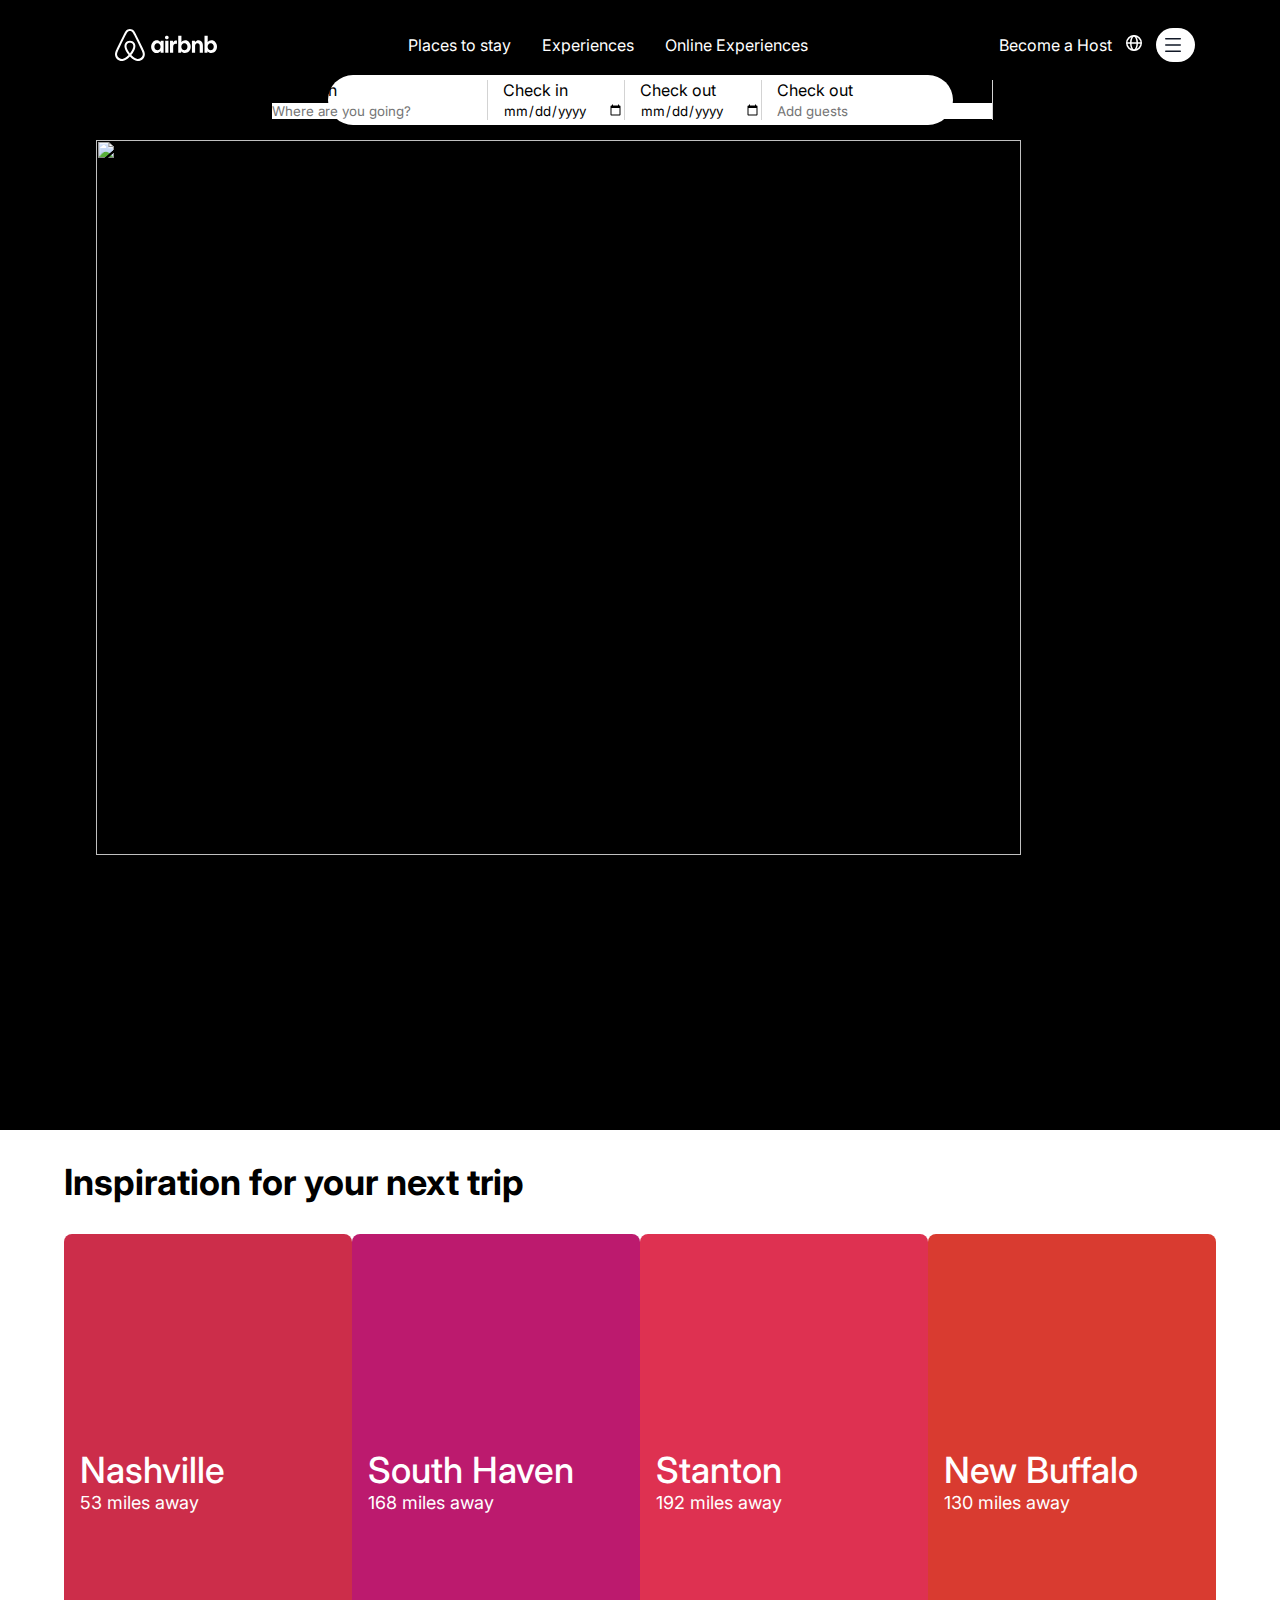
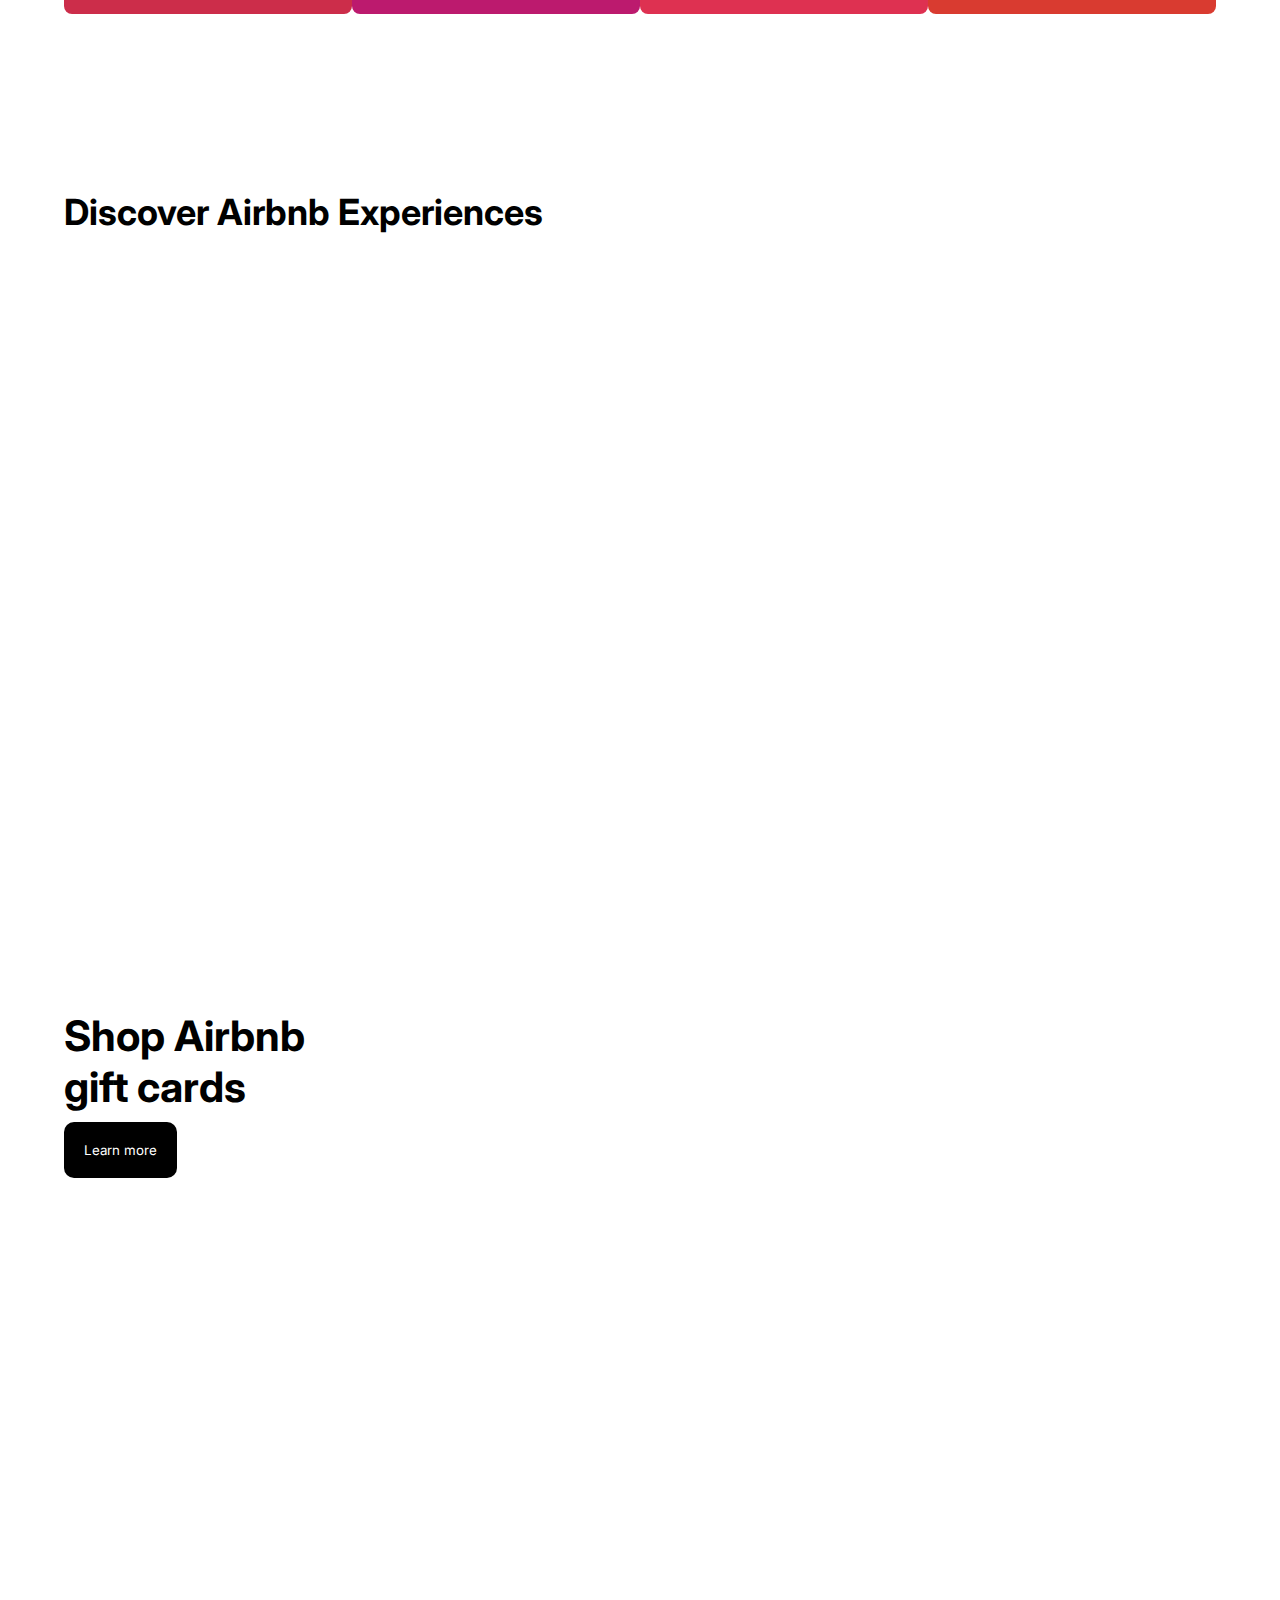
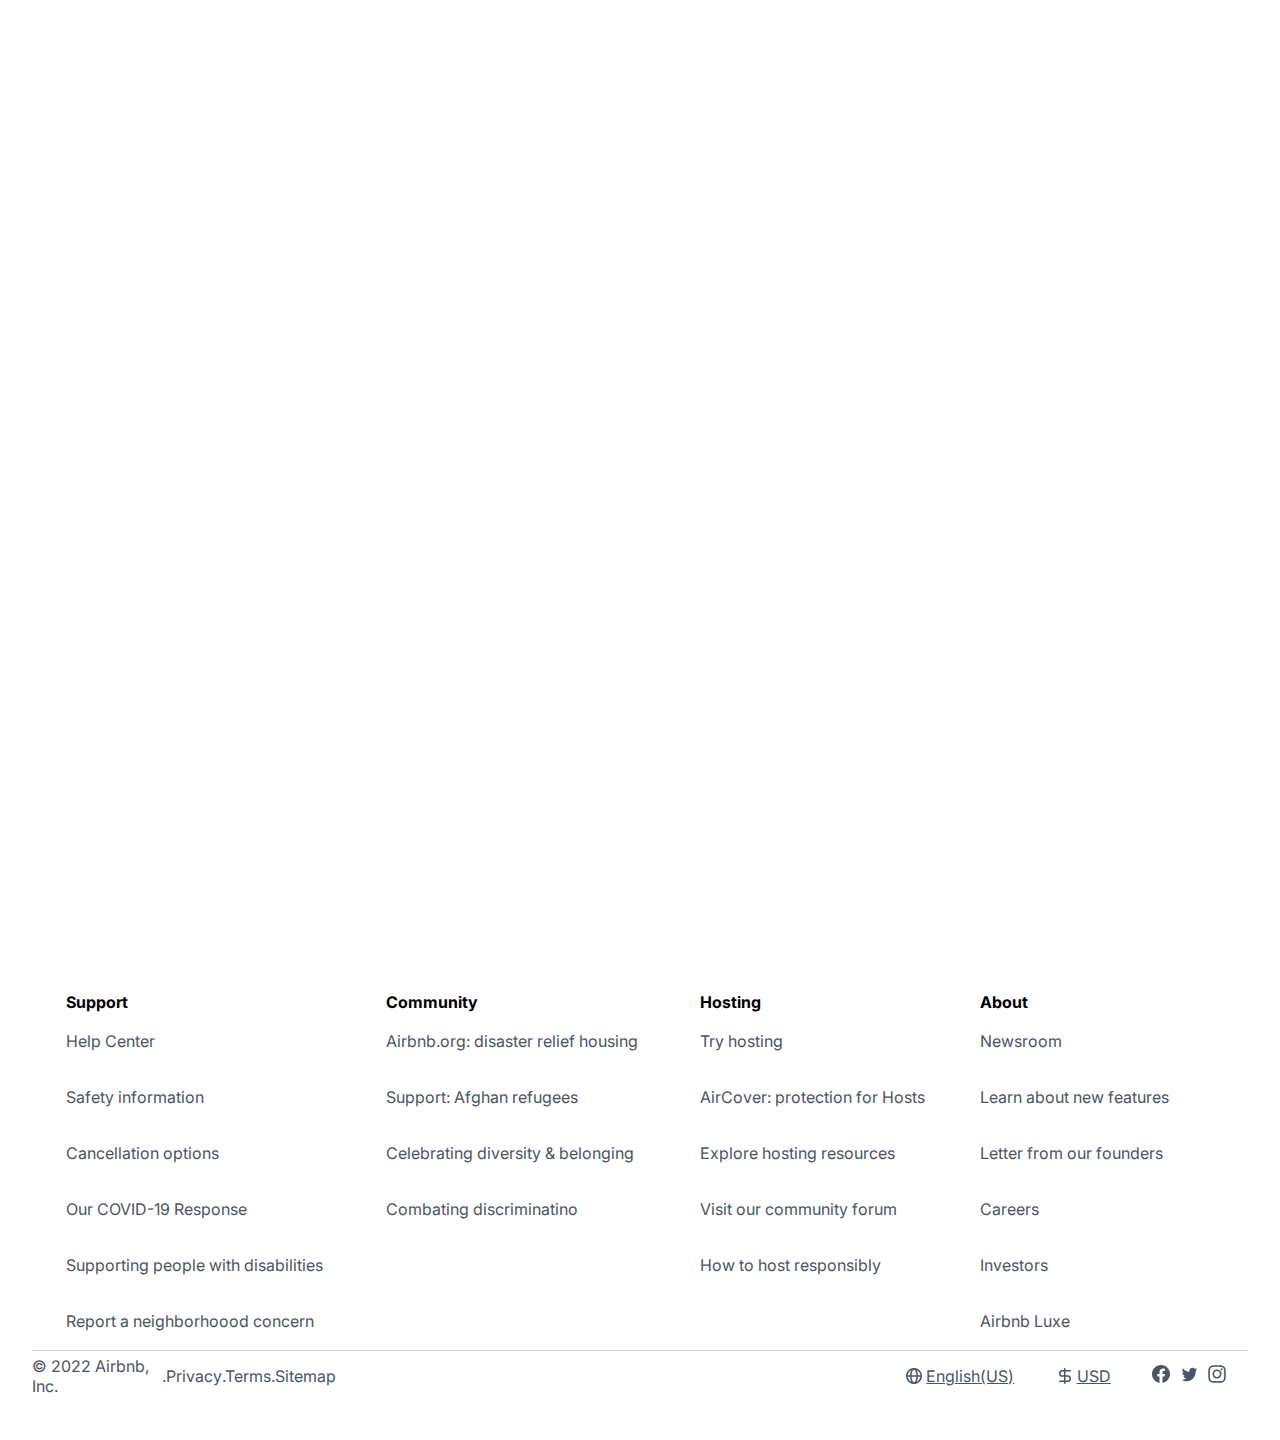
==== index.html @ c00d691e "improved searchbar" ====
<!DOCTYPE html>
<html lang="en">

<head>
    <meta charset="UTF-8">
    <meta name="viewport" content="width=device-width, initial-scale=1.0">
    <title>Airbnb</title>

    <link rel="stylesheet" href="./styles.css">

    <link rel="preconnect" href="https://fonts.googleapis.com">
    <link rel="preconnect" href="https://fonts.gstatic.com" crossorigin>
    <link href="https://fonts.googleapis.com/css2?family=Inter&display=swap" rel="stylesheet">
</head>

<body>
    <header>
        <div class="header">
            <div>
                <svg width="102" height="32" style="display:block">
                    <path
                        d="M29.3864 22.7101C29.2429 22.3073 29.0752 21.9176 28.9157 21.5565C28.6701 21.0011 28.4129 20.4446 28.1641 19.9067L28.1444 19.864C25.9255 15.0589 23.5439 10.1881 21.0659 5.38701L20.9607 5.18316C20.7079 4.69289 20.4466 4.18596 20.1784 3.68786C19.8604 3.0575 19.4745 2.4636 19.0276 1.91668C18.5245 1.31651 17.8956 0.833822 17.1853 0.502654C16.475 0.171486 15.7005 -9.83959e-05 14.9165 4.23317e-08C14.1325 9.84805e-05 13.3581 0.171877 12.6478 0.503224C11.9376 0.834571 11.3088 1.31742 10.8059 1.91771C10.3595 2.46476 9.97383 3.05853 9.65572 3.68858C9.38521 4.19115 9.12145 4.70278 8.8664 5.19757L8.76872 5.38696C6.29061 10.1884 3.90903 15.0592 1.69015 19.8639L1.65782 19.9338C1.41334 20.463 1.16057 21.0102 0.919073 21.5563C0.75949 21.9171 0.592009 22.3065 0.448355 22.7103C0.0369063 23.8104 -0.094204 24.9953 0.0668098 26.1585C0.237562 27.334 0.713008 28.4447 1.44606 29.3804C2.17911 30.3161 3.14434 31.0444 4.24614 31.4932C5.07835 31.8299 5.96818 32.002 6.86616 32C7.14824 31.9999 7.43008 31.9835 7.71027 31.9509C8.846 31.8062 9.94136 31.4366 10.9321 30.8639C12.2317 30.1338 13.5152 29.0638 14.9173 27.5348C16.3194 29.0638 17.6029 30.1338 18.9025 30.8639C19.8932 31.4367 20.9886 31.8062 22.1243 31.9509C22.4045 31.9835 22.6864 31.9999 22.9685 32C23.8664 32.002 24.7561 31.8299 25.5883 31.4932C26.6901 31.0444 27.6554 30.3161 28.3885 29.3804C29.1216 28.4447 29.5971 27.3341 29.7679 26.1585C29.9287 24.9952 29.7976 23.8103 29.3864 22.7101ZM14.9173 24.377C13.1816 22.1769 12.0678 20.1338 11.677 18.421C11.5169 17.7792 11.4791 17.1131 11.5656 16.4573C11.6339 15.9766 11.8105 15.5176 12.0821 15.1148C12.4163 14.6814 12.8458 14.3304 13.3374 14.0889C13.829 13.8475 14.3696 13.7219 14.9175 13.7219C15.4655 13.722 16.006 13.8476 16.4976 14.0892C16.9892 14.3307 17.4186 14.6817 17.7528 15.1151C18.0244 15.5181 18.201 15.9771 18.2693 16.4579C18.3556 17.114 18.3177 17.7803 18.1573 18.4223C17.7661 20.1349 16.6526 22.1774 14.9173 24.377ZM27.7406 25.8689C27.6212 26.6908 27.2887 27.4674 26.7762 28.1216C26.2636 28.7759 25.5887 29.2852 24.8183 29.599C24.0393 29.9111 23.1939 30.0217 22.3607 29.9205C21.4946 29.8089 20.6599 29.5239 19.9069 29.0824C18.7501 28.4325 17.5791 27.4348 16.2614 25.9712C18.3591 23.3846 19.669 21.0005 20.154 18.877C20.3723 17.984 20.4196 17.0579 20.2935 16.1475C20.1791 15.3632 19.8879 14.615 19.4419 13.9593C18.9194 13.2519 18.2378 12.6768 17.452 12.2805C16.6661 11.8842 15.798 11.6777 14.9175 11.6777C14.0371 11.6777 13.1689 11.8841 12.383 12.2803C11.5971 12.6765 10.9155 13.2515 10.393 13.9589C9.94707 14.6144 9.65591 15.3624 9.5414 16.1465C9.41524 17.0566 9.4623 17.9822 9.68011 18.8749C10.1648 20.9993 11.4748 23.384 13.5732 25.9714C12.2555 27.4348 11.0845 28.4325 9.92769 29.0825C9.17468 29.5239 8.34007 29.809 7.47395 29.9205C6.64065 30.0217 5.79525 29.9111 5.0162 29.599C4.24581 29.2852 3.57092 28.7759 3.05838 28.1217C2.54585 27.4674 2.21345 26.6908 2.09411 25.8689C1.97932 25.0334 2.07701 24.1825 2.37818 23.3946C2.49266 23.0728 2.62663 22.757 2.7926 22.3818C3.0274 21.851 3.27657 21.3115 3.51759 20.7898L3.54996 20.7197C5.75643 15.9419 8.12481 11.0982 10.5894 6.32294L10.6875 6.13283C10.9384 5.64601 11.1979 5.14267 11.4597 4.6563C11.7101 4.15501 12.0132 3.68171 12.3639 3.2444C12.6746 2.86903 13.0646 2.56681 13.5059 2.35934C13.9473 2.15186 14.4291 2.04426 14.9169 2.04422C15.4047 2.04418 15.8866 2.15171 16.3279 2.35911C16.7693 2.56651 17.1593 2.86867 17.4701 3.24399C17.821 3.68097 18.1242 4.15411 18.3744 4.65538C18.6338 5.13742 18.891 5.63623 19.1398 6.11858L19.2452 6.32315C21.7097 11.0979 24.078 15.9415 26.2847 20.7201L26.3046 20.7631C26.5498 21.2936 26.8033 21.8419 27.042 22.382C27.2082 22.7577 27.3424 23.0738 27.4566 23.3944C27.7576 24.1824 27.8553 25.0333 27.7406 25.8689Z"
                        fill="currentcolor"></path>
                    <path
                        d="M41.6847 24.1196C40.8856 24.1196 40.1505 23.9594 39.4792 23.6391C38.808 23.3188 38.2327 22.8703 37.7212 22.2937C37.2098 21.7172 36.8263 21.0445 36.5386 20.3078C36.2509 19.539 36.123 18.7062 36.123 17.8093C36.123 16.9124 36.2829 16.0475 36.5705 15.2787C36.8582 14.51 37.2737 13.8373 37.7852 13.2287C38.2966 12.6521 38.9039 12.1716 39.6071 11.8513C40.3103 11.531 41.0455 11.3708 41.8765 11.3708C42.6756 11.3708 43.3788 11.531 44.0181 11.8833C44.6574 12.2037 45.1688 12.6841 45.5843 13.2927L45.6802 11.7232H48.6209V23.7992H45.6802L45.5843 22.0375C45.1688 22.6781 44.6254 23.1906 43.9222 23.575C43.2829 23.9274 42.5158 24.1196 41.6847 24.1196ZM42.4519 21.2367C43.0272 21.2367 43.5386 21.0765 44.0181 20.7882C44.4656 20.4679 44.8172 20.0515 45.1049 19.539C45.3606 19.0265 45.4884 18.4179 45.4884 17.7452C45.4884 17.0725 45.3606 16.4639 45.1049 15.9514C44.8492 15.4389 44.4656 15.0225 44.0181 14.7022C43.5706 14.3818 43.0272 14.2537 42.4519 14.2537C41.8765 14.2537 41.3651 14.4139 40.8856 14.7022C40.4382 15.0225 40.0866 15.4389 39.7989 15.9514C39.5432 16.4639 39.4153 17.0725 39.4153 17.7452C39.4153 18.4179 39.5432 19.0265 39.7989 19.539C40.0546 20.0515 40.4382 20.4679 40.8856 20.7882C41.3651 21.0765 41.8765 21.2367 42.4519 21.2367ZM53.6392 8.4559C53.6392 8.80825 53.5753 9.12858 53.4154 9.38483C53.2556 9.64109 53.0319 9.86531 52.7442 10.0255C52.4565 10.1856 52.1369 10.2497 51.8173 10.2497C51.4976 10.2497 51.178 10.1856 50.8903 10.0255C50.6026 9.86531 50.3789 9.64109 50.2191 9.38483C50.0592 9.09654 49.9953 8.80825 49.9953 8.4559C49.9953 8.10355 50.0592 7.78323 50.2191 7.52697C50.3789 7.23868 50.6026 7.04649 50.8903 6.88633C51.178 6.72617 51.4976 6.66211 51.8173 6.66211C52.1369 6.66211 52.4565 6.72617 52.7442 6.88633C53.0319 7.04649 53.2556 7.27072 53.4154 7.52697C53.5433 7.78323 53.6392 8.07152 53.6392 8.4559ZM50.2191 23.7672V11.6911H53.4154V23.7672H50.2191V23.7672ZM61.9498 14.8623V14.8943C61.79 14.8303 61.5982 14.7982 61.4383 14.7662C61.2466 14.7342 61.0867 14.7342 60.895 14.7342C60 14.7342 59.3287 14.9904 58.8812 15.535C58.4018 16.0795 58.178 16.8483 58.178 17.8413V23.7672H54.9817V11.6911H57.9223L58.0182 13.517C58.3379 12.8763 58.7214 12.3958 59.2648 12.0435C59.7762 11.6911 60.3835 11.531 61.0867 11.531C61.3105 11.531 61.5342 11.563 61.726 11.595C61.8219 11.6271 61.8858 11.6271 61.9498 11.6591V14.8623ZM63.2283 23.7672V6.72617H66.4247V13.2287C66.8722 12.6521 67.3836 12.2036 68.0229 11.8513C68.6622 11.531 69.3654 11.3388 70.1645 11.3388C70.9635 11.3388 71.6987 11.4989 72.3699 11.8193C73.0412 12.1396 73.6165 12.588 74.128 13.1646C74.6394 13.7412 75.0229 14.4139 75.3106 15.1506C75.5983 15.9194 75.7261 16.7522 75.7261 17.6491C75.7261 18.546 75.5663 19.4109 75.2787 20.1796C74.991 20.9484 74.5755 21.6211 74.064 22.2297C73.5526 22.8063 72.9453 23.2867 72.2421 23.6071C71.5389 23.9274 70.8037 24.0875 69.9727 24.0875C69.1736 24.0875 68.4704 23.9274 67.8311 23.575C67.1918 23.2547 66.6804 22.7742 66.2649 22.1656L66.169 23.7352L63.2283 23.7672ZM69.3973 21.2367C69.9727 21.2367 70.4841 21.0765 70.9635 20.7882C71.411 20.4679 71.7626 20.0515 72.0503 19.539C72.306 19.0265 72.4339 18.4179 72.4339 17.7452C72.4339 17.0725 72.306 16.4639 72.0503 15.9514C71.7626 15.4389 71.411 15.0225 70.9635 14.7022C70.5161 14.3818 69.9727 14.2537 69.3973 14.2537C68.822 14.2537 68.3106 14.4139 67.8311 14.7022C67.3836 15.0225 67.032 15.4389 66.7443 15.9514C66.4886 16.4639 66.3608 17.0725 66.3608 17.7452C66.3608 18.4179 66.4886 19.0265 66.7443 19.539C67 20.0515 67.3836 20.4679 67.8311 20.7882C68.3106 21.0765 68.822 21.2367 69.3973 21.2367ZM76.9408 23.7672V11.6911H79.8814L79.9773 13.2607C80.3289 12.6841 80.8084 12.2357 81.4157 11.8833C82.023 11.531 82.7262 11.3708 83.5253 11.3708C84.4203 11.3708 85.1874 11.595 85.8267 12.0115C86.4979 12.4279 87.0094 13.0365 87.361 13.8053C87.7126 14.574 87.9043 15.5029 87.9043 16.56V23.7992H84.708V16.9764C84.708 16.1436 84.5162 15.4709 84.1326 14.9904C83.7491 14.51 83.2376 14.2537 82.5664 14.2537C82.0869 14.2537 81.6714 14.3498 81.2878 14.574C80.9362 14.7982 80.6486 15.0865 80.4248 15.503C80.2011 15.8873 80.1052 16.3678 80.1052 16.8483V23.7672H76.9408V23.7672ZM89.5025 23.7672V6.72617H92.6989V13.2287C93.1464 12.6521 93.6578 12.2036 94.2971 11.8513C94.9364 11.531 95.6396 11.3388 96.4387 11.3388C97.2378 11.3388 97.9729 11.4989 98.6442 11.8193C99.3154 12.1396 99.8907 12.588 100.402 13.1646C100.914 13.7412 101.297 14.4139 101.585 15.1506C101.873 15.9194 102 16.7522 102 17.6491C102 18.546 101.841 19.4109 101.553 20.1796C101.265 20.9484 100.85 21.6211 100.338 22.2297C99.8268 22.8063 99.2195 23.2867 98.5163 23.6071C97.8131 23.9274 97.0779 24.0875 96.2469 24.0875C95.4478 24.0875 94.7446 23.9274 94.1053 23.575C93.466 23.2547 92.9546 22.7742 92.5391 22.1656L92.4432 23.7352L89.5025 23.7672ZM95.7035 21.2367C96.2788 21.2367 96.7903 21.0765 97.2697 20.7882C97.7172 20.4679 98.0688 20.0515 98.3565 19.539C98.6122 19.0265 98.7401 18.4179 98.7401 17.7452C98.7401 17.0725 98.6122 16.4639 98.3565 15.9514C98.1008 15.4389 97.7172 15.0225 97.2697 14.7022C96.8222 14.3818 96.2788 14.2537 95.7035 14.2537C95.1281 14.2537 94.6167 14.4139 94.1373 14.7022C93.6898 15.0225 93.3382 15.4389 93.0505 15.9514C92.7628 16.4639 92.6669 17.0725 92.6669 17.7452C92.6669 18.4179 92.7948 19.0265 93.0505 19.539C93.3062 20.0515 93.6898 20.4679 94.1373 20.7882C94.6167 21.0765 95.0962 21.2367 95.7035 21.2367Z"
                        fill="currentcolor"></path>
                </svg>
            </div>
            <div class="links">
                <a href="">Places to stay</a>
                <a href="">Experiences</a>
                <a href="">Online Experiences</a>
            </div>
            <div class="header-right">
                <p>Become a Host</p>
                <div>
                    <svg xmlns="http://www.w3.org/2000/svg" width="24" height="24" viewBox="0 0 24 24" fill="none">
                        <path
                            d="M19.25 12C19.25 16.0041 16.0041 19.25 12 19.25C7.99594 19.25 4.75 16.0041 4.75 12C4.75 7.99594 7.99594 4.75 12 4.75C16.0041 4.75 19.25 7.99594 19.25 12Z"
                            stroke="white" stroke-width="1.5" stroke-linecap="round" stroke-linejoin="round" />
                        <path
                            d="M15.25 12C15.25 16.5 13.2426 19.25 12 19.25C10.7574 19.25 8.75 16.5 8.75 12C8.75 7.5 10.7574 4.75 12 4.75C13.2426 4.75 15.25 7.5 15.25 12Z"
                            stroke="white" stroke-width="1.5" stroke-linecap="round" stroke-linejoin="round" />
                        <path d="M5 12H19" stroke="white" stroke-width="1.5" stroke-linecap="round"
                            stroke-linejoin="round" />
                    </svg>
                </div>
                <div class="login">
                    <svg xmlns="http://www.w3.org/2000/svg" width="24" height="24" viewBox="0 0 24 24" fill="none">
                        <path d="M4.75 5.75H19.25" stroke="#111827" stroke-width="1.5" stroke-linecap="round"
                            stroke-linejoin="round" />
                        <path d="M4.75 18.25H19.25" stroke="#111827" stroke-width="1.5" stroke-linecap="round"
                            stroke-linejoin="round" />
                        <path d="M4.75 12H19.25" stroke="#111827" stroke-width="1.5" stroke-linecap="round"
                            stroke-linejoin="round" />
                    </svg>
                    <img src="./assests/Images/navbar-img/Avatar.png" alt="">
                </div>
            </div>
        </div>
        <div class="search-box">
            <div>
                <label for="location">Location</label><br>
                <input id="location" type="text" placeholder="Where are you going?">
            </div>
            <div>
                <label for="Check-in">Check in</label><br>
                <input id="check-in" type="date" placeholder="Add date">
            </div>
            <div>
                <label for="Check-out">Check out</label><br>
                <input id="check-out" type="date" placeholder="Add date">
            </div>
            <div>
                <label for="guests">Check out</label><br>
                <input id="guests" type="text" placeholder="Add guests">
            </div>

            <button class="search-btn">
                <img src="./assests/Images/navbar-img/Icon Button Base.png" alt="">
            </button>
        </div>
    </header>


    <section class="home-page">

        <img src="./assests/Images/home-img/Big Card.png" alt="">
    </section>

    <section class="inspiration">

        <h1 class="title">Inspiration for your next trip</h1>
        <div class="card-container">

            <div class="card card-1">
                <div class="card-img">
                    <img src="./assests/Images/card-img/card 1.png" alt="">
                </div>
                <div class="card-text">
                    <h3>Nashville</h3>
                    <p>53 miles away</p>
                </div>
            </div>

            <div class="card card-2">
                <div class="card-img">
                    <img src="./assests/Images/card-img/card 2.png" alt="">
                </div>
                <div class="card-text">
                    <h3>South Haven</h3>
                    <p>168 miles away</p>
                </div>
            </div>

            <div class="card card-3">
                <div class="card-img">
                    <img src="./assests/Images/card-img/card 3.png" alt="">
                </div>
                <div class="card-text">
                    <h3>Stanton</h3>
                    <p>192 miles away</p>
                </div>
            </div>

            <div class="card card-4">
                <div class="card-img">
                    <img src="./assests/Images/card-img/card 4.png" alt="">
                </div>
                <div class="card-text">
                    <h3>New Buffalo</h3>
                    <p>130 miles away</p>
                </div>
            </div>
        </div>
    </section>

    <section class="discover">
        <h1 class="title">Discover Airbnb Experiences</h1>
        <div class="img-container">
            <img src="./assests/Images/discover-sec-img/unsplash_qvO4yjZo-Mc.png" alt="">
            <img src="./assests/Images/discover-sec-img/unsplash_JYTWsPsIDcY.png" alt="">
        </div>

        <div class="gift-card">
            <div>
                <h2 class="title-2">Shop Airbnb gift cards</h2>
                <button class="btn">Learn more</button>
            </div>
            <img src="./assests/Images/discover-sec-img/Gift Cards.png" alt="">
        </div>

        <img class="hosting-img" src="./assests/Images/discover-sec-img/unsplash_SV3e7hGlVnc.png" alt="">
    </section>

    <section class="footer">
        <table>
            <thead>
                <th>Support</th>
                <th>Community</th>
                <th>Hosting</th>
                <th>About</th>
            </thead>
            <tbody>
                <tr>
                    <td>Help Center</td>
                    <td>Airbnb.org: disaster relief housing</td>
                    <td>Try hosting</td>
                    <td>Newsroom</td>
                </tr>
                <tr>
                    <td>Safety information</td>
                    <td>Support: Afghan refugees</td>
                    <td>AirCover: protection for Hosts</td>
                    <td>Learn about new features</td>
                </tr>
                <tr>
                    <td>Cancellation options</td>
                    <td>Celebrating diversity & belonging</td>
                    <td>Explore hosting resources</td>
                    <td>Letter from our founders</td>
                </tr>
                <tr>
                    <td>Our COVID-19 Response</td>
                    <td>Combating discriminatino</td>
                    <td>Visit our community forum</td>
                    <td>Careers</td>
                </tr>
                <tr>
                    <td>Supporting people with disabilities</td>
                    <td></td>
                    <td>How to host responsibly</td>
                    <td>Investors</td>
                </tr>
                <tr>
                    <td>Report a neighborhoood concern</td>
                    <td></td>
                    <td></td>
                    <td>Airbnb Luxe</td>
                </tr>
            </tbody>
        </table>

        <div class="fotter-finisher">
            <div class="fotter-left">
                <p>© 2022 Airbnb, Inc.</p>
                <a href="">.Privacy</a>
                <a href="">.Terms</a>
                <a href="">.Sitemap</a>
            </div>
            <div class="fotter-right">
                <div class="icons">
                    <svg xmlns="http://www.w3.org/2000/svg" width="24" height="24" viewBox="0 0 24 24" fill="none">
                        <path
                            d="M19.25 12C19.25 16.0041 16.0041 19.25 12 19.25C7.99594 19.25 4.75 16.0041 4.75 12C4.75 7.99594 7.99594 4.75 12 4.75C16.0041 4.75 19.25 7.99594 19.25 12Z"
                            stroke="#4B5563" stroke-width="1.5" stroke-linecap="round" stroke-linejoin="round" />
                        <path
                            d="M15.25 12C15.25 16.5 13.2426 19.25 12 19.25C10.7574 19.25 8.75 16.5 8.75 12C8.75 7.5 10.7574 4.75 12 4.75C13.2426 4.75 15.25 7.5 15.25 12Z"
                            stroke="#4B5563" stroke-width="1.5" stroke-linecap="round" stroke-linejoin="round" />
                        <path d="M5 12H19" stroke="#4B5563" stroke-width="1.5" stroke-linecap="round"
                            stroke-linejoin="round" />
                    </svg>

                    <a href="">English(US)</a>
                </div>

                <div class="icons">
                    <svg xmlns="http://www.w3.org/2000/svg" width="24" height="24" viewBox="0 0 24 24" fill="none">
                        <path
                            d="M17.25 6.75H9.375C7.92525 6.75 6.75 7.92525 6.75 9.375C6.75 10.8247 7.92525 12 9.375 12H14.625C16.0747 12 17.25 13.1753 17.25 14.625C17.25 16.0747 16.0747 17.25 14.625 17.25H6.75"
                            stroke="#4B5563" stroke-width="1.5" stroke-linecap="round" stroke-linejoin="round" />
                        <path d="M11.75 19.25V4.75" stroke="#4B5563" stroke-width="1.5" stroke-linecap="round"
                            stroke-linejoin="round" />
                    </svg>
                    <a href="">USD</a>
                </div>
                <div class="">
                    <svg xmlns="http://www.w3.org/2000/svg" width="24" height="24" viewBox="0 0 24 24" fill="none">
                        <path fill-rule="evenodd" clip-rule="evenodd"
                            d="M3 12C3 16.45 6.25 20.15 10.5 20.9L10.5502 20.8599C10.5334 20.8566 10.5167 20.8533 10.5 20.85V14.5H8.25V12H10.5V10C10.5 7.75 11.95 6.5 14 6.5C14.65 6.5 15.35 6.6 16 6.7V9H14.85C13.75 9 13.5 9.55 13.5 10.25V12H15.9L15.5 14.5H13.5V20.85C13.4833 20.8533 13.4666 20.8566 13.4498 20.8599L13.5 20.9C17.75 20.15 21 16.45 21 12C21 7.05 16.95 3 12 3C7.05 3 3 7.05 3 12Z"
                            fill="#4B5563" />
                    </svg>

                    <svg xmlns="http://www.w3.org/2000/svg" width="24" height="24" viewBox="0 0 24 24" fill="none">
                        <path fill-rule="evenodd" clip-rule="evenodd"
                            d="M18.6615 9.07607C18.6673 9.22598 18.6692 9.37582 18.6692 9.52572C18.6692 14.0705 15.4722 19.3171 9.62599 19.3171C7.83014 19.3171 6.16025 18.7447 4.75328 17.7704C5.00199 17.7976 5.25457 17.8181 5.51103 17.8181C7.00004 17.8181 8.37148 17.2661 9.45933 16.3394C8.06851 16.319 6.8941 15.3174 6.48907 13.9546C6.68351 13.9955 6.88375 14.016 7.08853 14.016C7.37729 14.016 7.65765 13.9752 7.92638 13.8934C6.47096 13.58 5.37473 12.19 5.37473 10.5207C5.37473 10.5002 5.37473 10.4934 5.37473 10.4797C5.80367 10.7318 6.29461 10.8885 6.81593 10.9089C5.96193 10.2889 5.40055 9.23278 5.40055 8.04038C5.40055 7.41352 5.55688 6.8207 5.83207 6.30967C7.39925 8.39466 9.74228 9.76424 12.3837 9.90733C12.3295 9.65522 12.3017 9.38955 12.3017 9.12382C12.3017 7.22279 13.7248 5.68286 15.4806 5.68286C16.3947 5.68286 17.2203 6.09856 17.7997 6.7663C18.5252 6.6164 19.2047 6.33024 19.8197 5.93505C19.5814 6.73907 19.0781 7.41348 18.4205 7.83593C19.0639 7.75417 19.6776 7.57034 20.2467 7.29779C19.8197 7.98597 19.2823 8.5923 18.6615 9.07607Z"
                            fill="#4B5563" />
                    </svg>

                    <svg xmlns="http://www.w3.org/2000/svg" width="24" height="24" viewBox="0 0 24 24" fill="none">
                        <path
                            d="M12.0004 3.27271C9.63025 3.27271 9.33281 3.28307 8.40193 3.32543C7.47287 3.36798 6.8387 3.51507 6.28381 3.73089C5.70983 3.9538 5.22293 4.25198 4.73786 4.73725C4.25242 5.22234 3.95424 5.70925 3.73061 6.28307C3.51426 6.83816 3.36699 7.47252 3.32517 8.40125C3.28354 9.33216 3.27263 9.6298 3.27263 12C3.27263 14.3702 3.28317 14.6667 3.32535 15.5976C3.36808 16.5267 3.51517 17.1609 3.7308 17.7158C3.95388 18.2898 4.25205 18.7767 4.73731 19.2618C5.22221 19.7472 5.7091 20.0462 6.28272 20.2691C6.83798 20.4849 7.47232 20.632 8.4012 20.6745C9.33208 20.7169 9.62935 20.7272 11.9993 20.7272C14.3696 20.7272 14.6661 20.7169 15.597 20.6745C16.526 20.632 17.1609 20.4849 17.7162 20.2691C18.29 20.0462 18.7762 19.7472 19.2611 19.2618C19.7465 18.7767 20.0447 18.2898 20.2683 17.716C20.4828 17.1609 20.6301 16.5265 20.6737 15.5978C20.7156 14.6669 20.7265 14.3702 20.7265 12C20.7265 9.6298 20.7156 9.33234 20.6737 8.40143C20.6301 7.47234 20.4828 6.83816 20.2683 6.28325C20.0447 5.70925 19.7465 5.22234 19.2611 4.73725C18.7756 4.2518 18.2902 3.95361 17.7156 3.73089C17.1593 3.51507 16.5248 3.36798 15.5957 3.32543C14.6648 3.28307 14.3685 3.27271 11.9976 3.27271H12.0004ZM11.2175 4.84543C11.4498 4.84507 11.7091 4.84543 12.0004 4.84543C14.3305 4.84543 14.6066 4.8538 15.5268 4.89561C16.3777 4.93452 16.8395 5.07671 17.1471 5.19616C17.5544 5.35434 17.8447 5.54343 18.15 5.84889C18.4554 6.15434 18.6445 6.44525 18.8031 6.85252C18.9225 7.1598 19.0649 7.62161 19.1036 8.47252C19.1454 9.39252 19.1545 9.66889 19.1545 11.998C19.1545 14.3271 19.1454 14.6034 19.1036 15.5234C19.0647 16.3743 18.9225 16.8362 18.8031 17.1434C18.6449 17.5507 18.4554 17.8407 18.15 18.146C17.8446 18.4514 17.5546 18.6405 17.1471 18.7987C16.8399 18.9187 16.3777 19.0605 15.5268 19.0994C14.6068 19.1412 14.3305 19.1503 12.0004 19.1503C9.67007 19.1503 9.3939 19.1412 8.47393 19.0994C7.62304 19.0602 7.16124 18.918 6.85343 18.7985C6.44617 18.6403 6.15527 18.4513 5.84982 18.1458C5.54438 17.8403 5.35529 17.5502 5.19675 17.1427C5.0773 16.8354 4.93494 16.3736 4.89622 15.5227C4.8544 14.6027 4.84604 14.3263 4.84604 11.9958C4.84604 9.66525 4.8544 9.39034 4.89622 8.47034C4.93512 7.61943 5.0773 7.15761 5.19675 6.84998C5.35493 6.4427 5.54438 6.1518 5.84982 5.84634C6.15527 5.54089 6.44617 5.3518 6.85343 5.19325C7.16106 5.07325 7.62304 4.93143 8.47393 4.89234C9.27899 4.85598 9.59098 4.84507 11.2175 4.84325V4.84543ZM16.6588 6.29452C16.0806 6.29452 15.6115 6.76307 15.6115 7.34143C15.6115 7.91961 16.0806 8.3887 16.6588 8.3887C17.2369 8.3887 17.706 7.91961 17.706 7.34143C17.706 6.76325 17.2369 6.29416 16.6588 6.29416V6.29452ZM12.0004 7.51816C9.52535 7.51816 7.51868 9.52489 7.51868 12C7.51868 14.4751 9.52535 16.4809 12.0004 16.4809C14.4754 16.4809 16.4813 14.4751 16.4813 12C16.4813 9.52489 14.4752 7.51816 12.0002 7.51816H12.0004ZM12.0004 9.09089C13.6069 9.09089 14.9094 10.3932 14.9094 12C14.9094 13.6065 13.6069 14.9091 12.0004 14.9091C10.3937 14.9091 9.09136 13.6065 9.09136 12C9.09136 10.3932 10.3937 9.09089 12.0004 9.09089Z"
                            fill="#4B5563" />
                    </svg>
                </div>
            </div>
        </div>
    </section>
</body>

</html>
---- styles.css ----
* {
    margin: 0;
    padding: 0;
    box-sizing: border-box;
    font-family: 'Inter', sans-serif;
}

body {
    overflow-x: hidden;
}

header{
    background-color: #000;
    position: sticky;
    top: 0;
    padding: 15px;
}

.header {
    width: 100vw;
    height: 50px;
    background-color: #000;
    display: flex;
    align-items: center;
    justify-content: space-around;
    position: sticky;
    top: 0;
    padding: 30px 5px;
    color: #FFF;
}

.links {
    width: 400px;
    display: flex;
    align-items: center;
    justify-content: space-between;
}

.links a {
    text-decoration: none;
    color: #FFF;
}

.header-right {
    display: flex;
    align-items: center;
    gap: 10px;
}

.login {
    background-color: #ffffff;
    width: fit-content;
    border-radius: 50px;
    display: flex;
    align-items: center;
    justify-content: center;
    overflow: hidden;
    gap: 5px;
    padding: 5px;
}

.search-box {
    width: 50%;
    height: 50px;
    background-color: #FFF;
    border-radius: 50px;
    margin-inline: auto;
    display: flex;
    align-items: center;
    justify-content: center;
    gap: 15px;
    padding: 15px 10px;
}

.search-btn{
    width: 40px;
    height: 40px;
    display: flex;
    align-items: center;
    justify-content: center;
    overflow: hidden;
    border: none;
    background-color: #FFF;
    overflow: hidden;
}

.search-box>div{
    border-right: 1px solid lightgray;
}

.search-btn>img{
    width: 40px;
}

input{
    border: none;
    outline: none;
}


.home-page {
    width: 100vw;
    height: 110vh;
    display: flex;
    align-items: center;
    /* justify-content: center; */
    overflow: hidden;
    background: #000;
    flex-direction: column;
    gap: 20px;
}

.home-page img {
    width: 85%;
    height: 85%;
}

.inspiration {
    width: 100vw;
    height: 70vh;
    display: flex;
    flex-direction: column;
}

.card-container {
    width: 90%;
    height: 400px;
    display: flex;
    margin-inline: auto;
    margin-top: 20px;
}

.card {
    width: 300px;
    height: 95%;
    margin: auto;
    border-radius: 8px;
    overflow: hidden;
}

.card-img {
    width: 100%;
    height: 50%;
    overflow: hidden;
    object-fit: cover;
    object-position: center;
}

.card-text {
    display: flex;
    flex-direction: column;
    color: #FFF;
    padding: 24px 16px 96px 16px;
}

.card-text>h3 {
    font-size: 36px;
    font-weight: 500;
}

.card-text>p {
    font-size: 18px;
}

.title {
    font-size: 36px;
    margin: 0;
    padding: 0;
    display: flex;
    width: 90%;
    margin-inline: auto;
    margin-top: 30px;
}

.card-1 {
    background-color: #CC2D4A;
    ;
}

.card-2 {
    background-color: #BC1A6E;
}

.card-3 {
    background-color: #DE3151;
}

.card-4 {
    background-color: #D93B30;
}

.discover {
    width: 100vw;
    height: 270vh;
    display: flex;
    flex-direction: column;
    overflow: hidden;
}

.img-container {
    width: 90%;
    height: 630px;
    display: flex;
    margin-inline: auto;
    margin-top: 20px;
    justify-content: space-between;
}

.img-container>img {
    width: 49%;
}

.title-2 {
    width: 250px;
    margin-bottom: 10px;
}

.gift-card {
    width: 90%;
    height: 320px;
    margin-inline: auto;
    margin-top: 50px;
    font-size: 28px;
    display: flex;
    align-items: center;
    justify-content: space-between;
}

.btn {
    padding: 20px;
    background-color: #000;
    border: none;
    color: #FFF;
    border-radius: 10px;
}

.hosting-img{
    width: 90%;
    margin-inline: auto;
    margin-top: 50px;
}

.footer{
    width: 100vw;
    height: 50vh;
}

table{
    width: 90%;
    height: 80%;
    margin-inline: auto;
}

th{
    text-align: start;
}

td{ color: #4B5563;}

.fotter-finisher{
    display: flex;
    height: 50px;
    width: 95%;
    align-items: center;
    margin-inline: auto;
    justify-content: space-between;
    color: #4B5563;
    border-top: 1px solid lightgray;
}

.fotter-left{
    width: 25%;
    height: 100%;
    display: flex;
    align-items: center;
    justify-content: space-around;
}

.fotter-left>a{
    text-decoration: none;
    color: #4B5563;
}

.fotter-right{
    width: 30%;
    display: flex;
    align-items: center;
    justify-content: space-around;
}

.fotter-right>a{
    color: #4B5563;
    text-decoration-line: underline;
}

.icons{
    display: flex;
    align-items: center;
}

.icons>a{
    color: #4B5563;
}
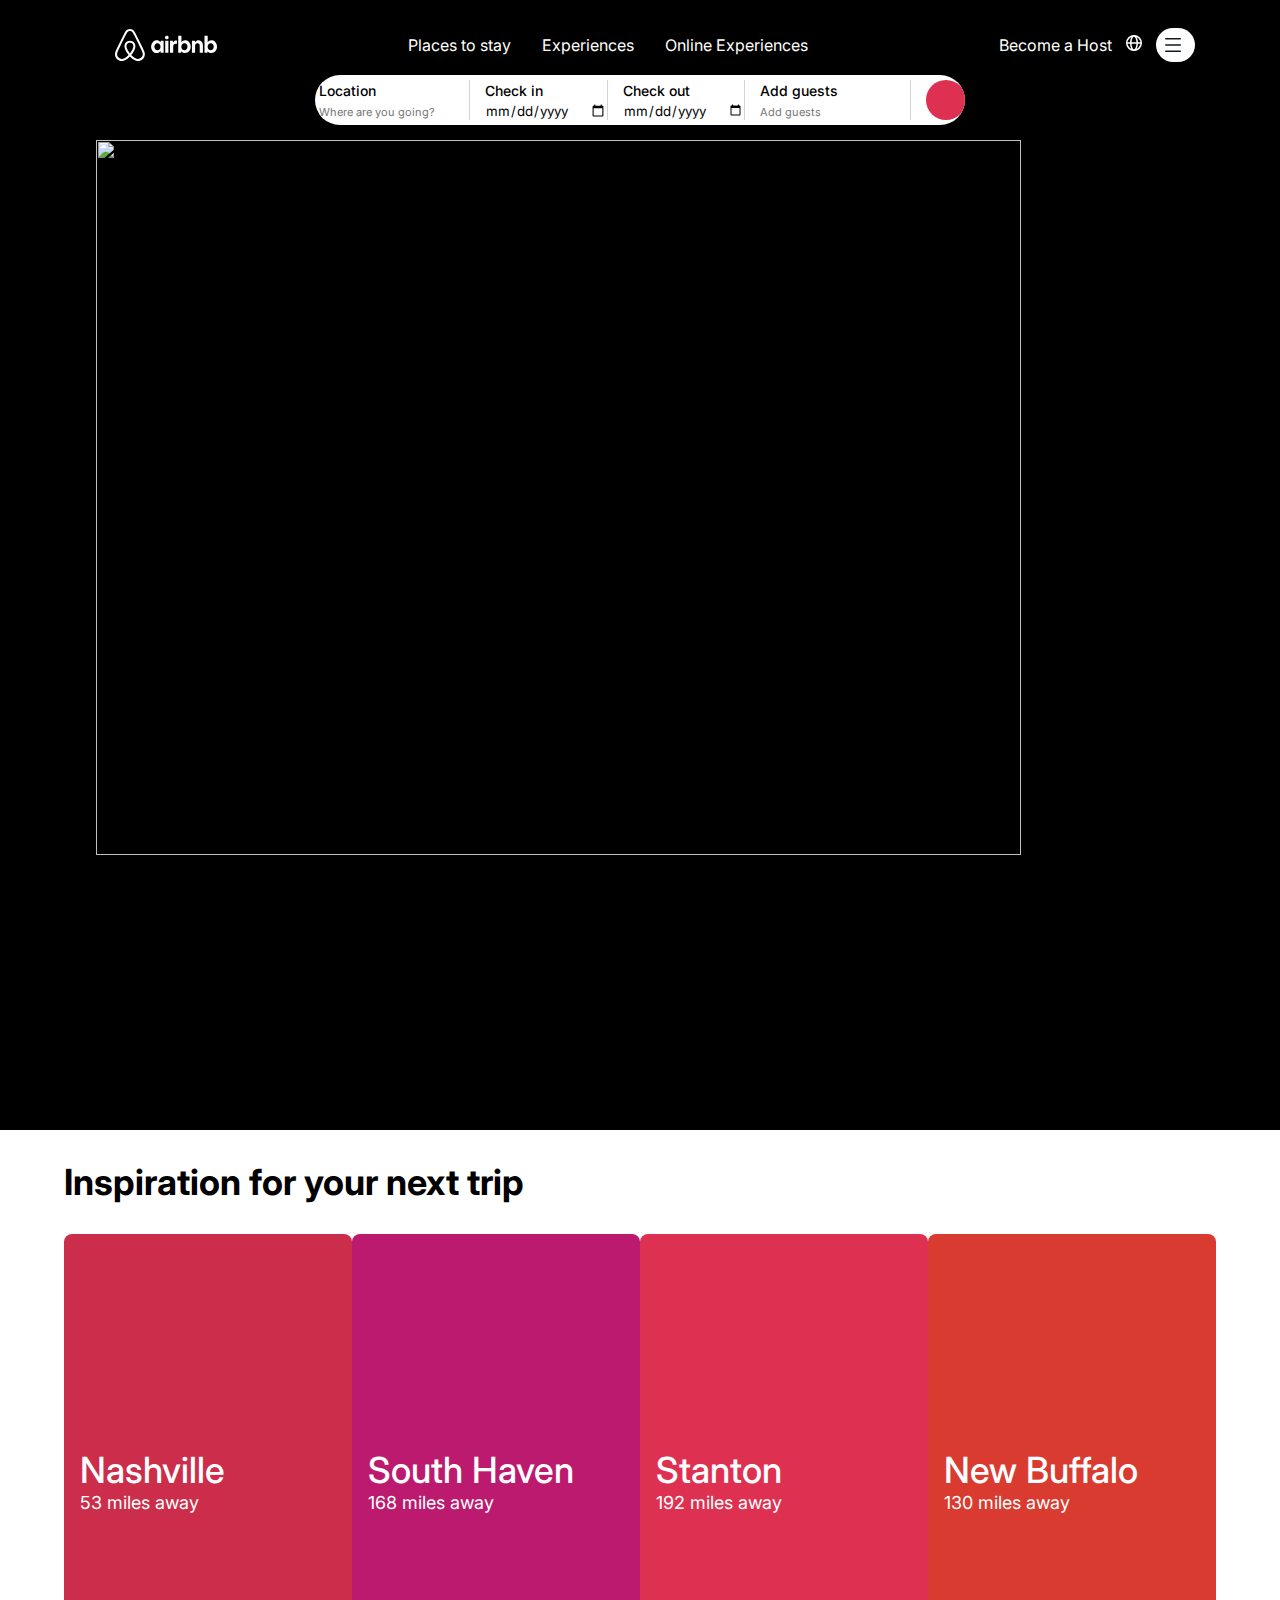
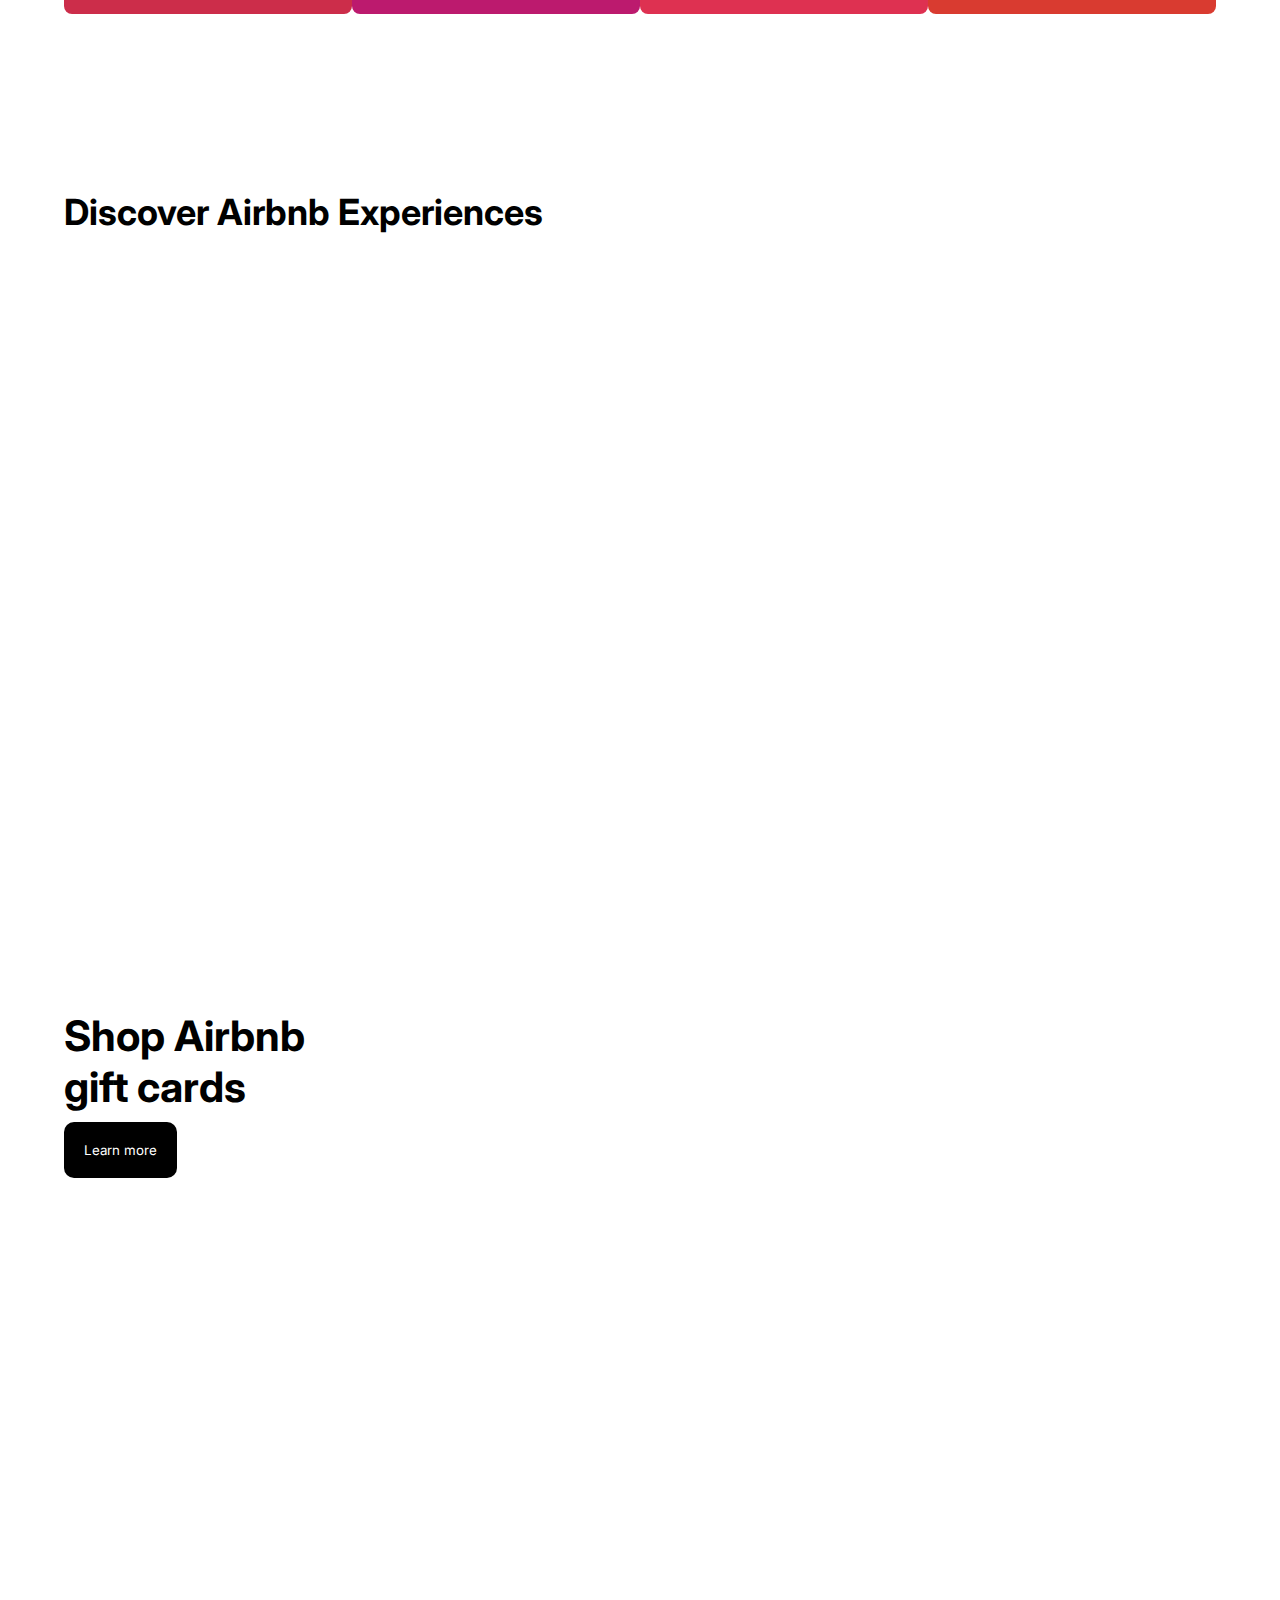
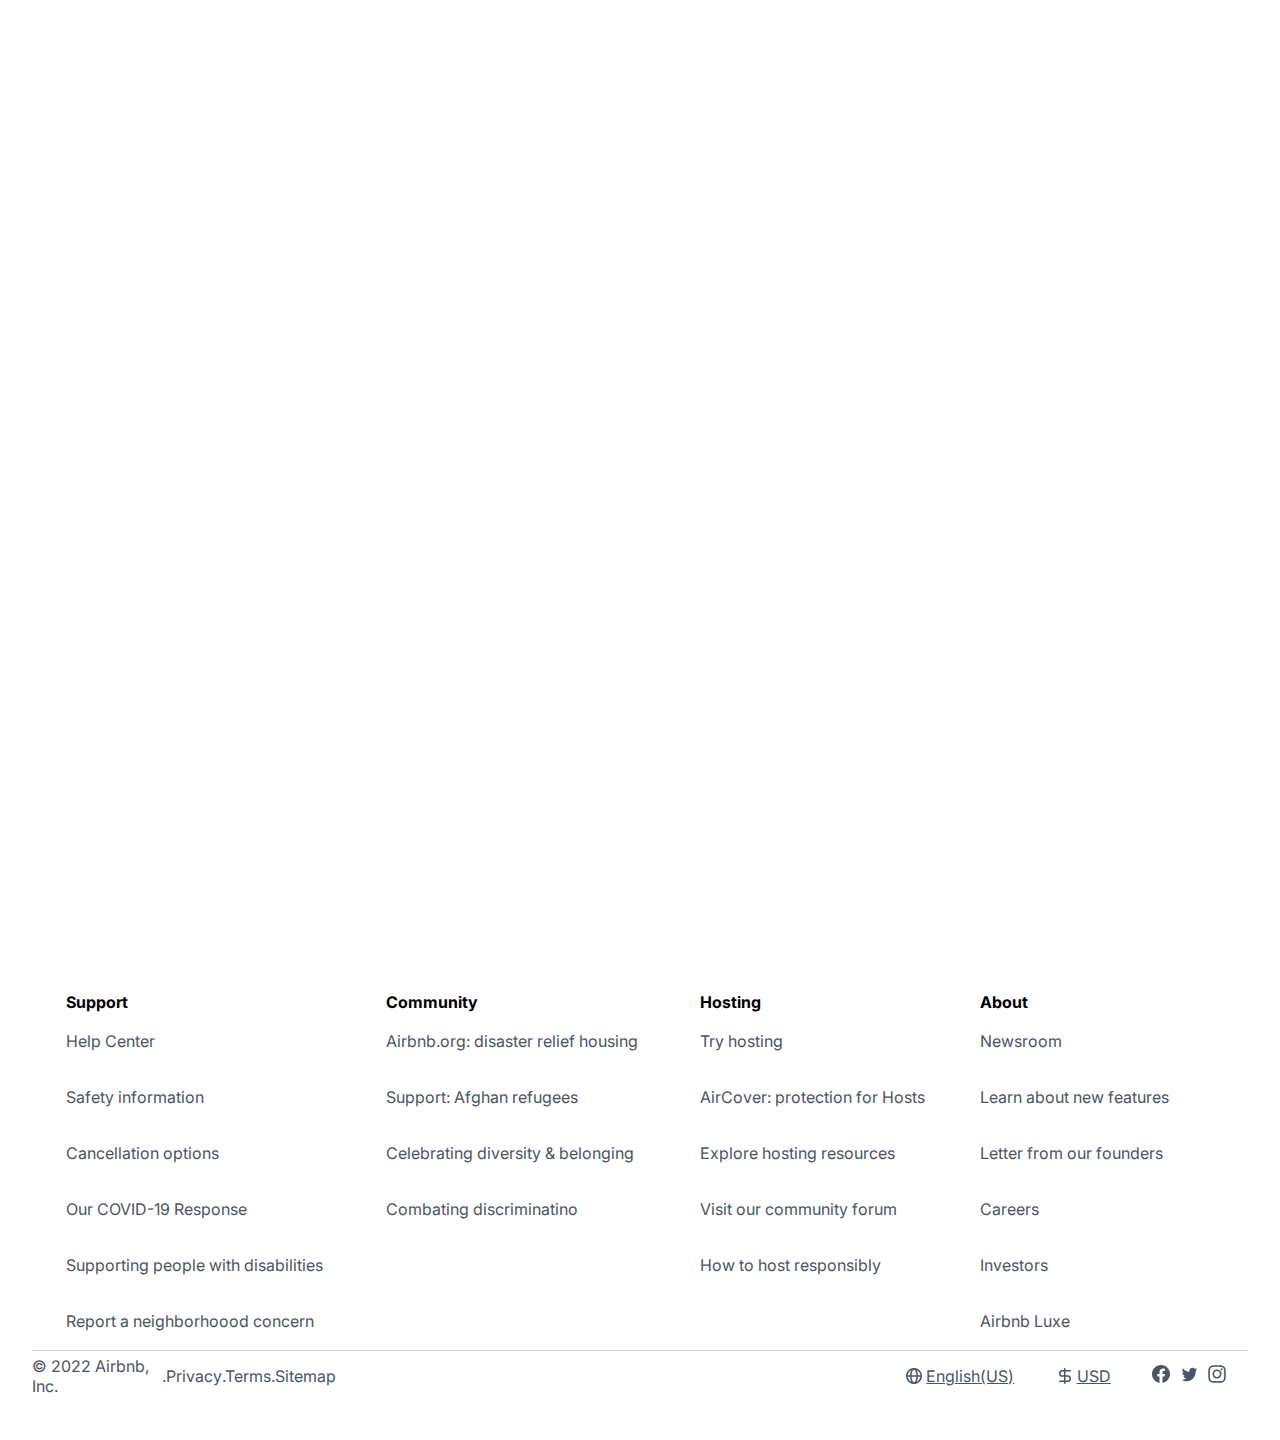
==== commit cac55be7: "tested maps api" ====
--- a/index.html
+++ b/index.html
@@ -6,11 +6,15 @@
     <meta name="viewport" content="width=device-width, initial-scale=1.0">
     <title>Airbnb</title>
 
-    <link rel="stylesheet" href="./styles.css">
+    <link rel="stylesheet" href="./assests/Styles/styles.css">
 
     <link rel="preconnect" href="https://fonts.googleapis.com">
     <link rel="preconnect" href="https://fonts.gstatic.com" crossorigin>
     <link href="https://fonts.googleapis.com/css2?family=Inter&display=swap" rel="stylesheet">
+
+    <link rel="stylesheet" href="https://cdnjs.cloudflare.com/ajax/libs/font-awesome/6.4.2/css/all.min.css"
+        integrity="sha512-z3gLpd7yknf1YoNbCzqRKc4qyor8gaKU1qmn+CShxbuBusANI9QpRohGBreCFkKxLhei6S9CQXFEbbKuqLg0DA=="
+        crossorigin="anonymous" referrerpolicy="no-referrer" />
 </head>
 
 <body>
@@ -58,7 +62,7 @@
                 </div>
             </div>
         </div>
-        <div class="search-box">
+        <div id="search-bar" class="search-box">
             <div>
                 <label for="location">Location</label><br>
                 <input id="location" type="text" placeholder="Where are you going?">
@@ -72,13 +76,15 @@
                 <input id="check-out" type="date" placeholder="Add date">
             </div>
             <div>
-                <label for="guests">Check out</label><br>
+                <label for="guests">Add guests</label><br>
                 <input id="guests" type="text" placeholder="Add guests">
             </div>
-
-            <button class="search-btn">
-                <img src="./assests/Images/navbar-img/Icon Button Base.png" alt="">
-            </button>
+            <div id="search-btn-div">
+                <button id="search-btn" class="search-btn">
+                    <span id="search"></span>
+                    <i class="fa-solid fa-magnifying-glass" style="color: #ffffff;"></i>
+                </button>
+            </div>
         </div>
     </header>
 
@@ -256,6 +262,7 @@
             </div>
         </div>
     </section>
+    <script src="./assests/Script/script.js"></script>
 </body>
 
 </html>--- a/assests/Styles/styles.css
+++ b/assests/Styles/styles.css
@@ -0,0 +1,333 @@
+* {
+    margin: 0;
+    padding: 0;
+    box-sizing: border-box;
+    font-family: 'Inter', sans-serif;
+}
+
+body {
+    overflow-x: hidden;
+}
+
+header {
+    background-color: #000;
+    position: sticky;
+    top: 0;
+    padding: 15px;
+}
+
+.header {
+    width: 100vw;
+    height: 50px;
+    background-color: #000;
+    display: flex;
+    align-items: center;
+    justify-content: space-around;
+    position: sticky;
+    top: 0;
+    padding: 30px 5px;
+    color: #FFF;
+}
+
+.links {
+    width: 400px;
+    display: flex;
+    align-items: center;
+    justify-content: space-between;
+}
+
+.links a {
+    text-decoration: none;
+    color: #FFF;
+}
+
+.header-right {
+    display: flex;
+    align-items: center;
+    gap: 10px;
+}
+
+.login {
+    background-color: #ffffff;
+    width: fit-content;
+    border-radius: 50px;
+    display: flex;
+    align-items: center;
+    justify-content: center;
+    overflow: hidden;
+    gap: 5px;
+    padding: 5px;
+}
+
+.search-box {
+    width: 52%;
+    height: 50px;
+    background-color: #FFF;
+    border-radius: 50px;
+    margin-inline: auto;
+    display: flex;
+    align-items: center;
+    justify-content: center;
+    gap: 15px;
+    padding: 15px 5px;
+    padding-left: 10px;
+    overflow: hidden;
+}
+
+.search-btn {
+    width: 40px;
+    height: 40px;
+    display: flex;
+    align-items: center;
+    justify-content: center;
+    overflow: hidden;
+    border: none;
+    background-color: #de3151;
+    overflow: hidden;
+    border-radius: 50%;
+}
+
+.search-box>div {
+    border-right: 1px solid lightgray;
+}
+
+#guests, #location{
+    width: 150px;
+}
+
+.new-search{
+    width: 100px;
+    border-radius: 20px;
+    display: flex;
+    gap: 8px;
+    color: #FFF;
+    font-size: 16px;
+}
+
+#search-btn-div{
+    border: none;
+    width: 120px;
+    display: flex;
+    align-items: center;
+    justify-content: end;
+}
+
+input {
+    border: none;
+    outline: none;
+}
+
+label {
+    font-size: 14px;
+    font-weight: 500;
+}
+
+::placeholder {
+    font-size: 11px;
+}
+
+
+.home-page {
+    width: 100vw;
+    height: 110vh;
+    display: flex;
+    align-items: center;
+    overflow: hidden;
+    background: #000;
+    flex-direction: column;
+    gap: 20px;
+}
+
+.home-page img {
+    width: 85%;
+    height: 85%;
+}
+
+.inspiration {
+    width: 100vw;
+    height: 70vh;
+    display: flex;
+    flex-direction: column;
+}
+
+.card-container {
+    width: 90%;
+    height: 400px;
+    display: flex;
+    margin-inline: auto;
+    margin-top: 20px;
+}
+
+.card {
+    width: 300px;
+    height: 95%;
+    margin: auto;
+    border-radius: 8px;
+    overflow: hidden;
+}
+
+.card-img {
+    width: 100%;
+    height: 50%;
+    overflow: hidden;
+    object-fit: cover;
+    object-position: center;
+}
+
+.card-text {
+    display: flex;
+    flex-direction: column;
+    color: #FFF;
+    padding: 24px 16px 96px 16px;
+}
+
+.card-text>h3 {
+    font-size: 36px;
+    font-weight: 500;
+}
+
+.card-text>p {
+    font-size: 18px;
+}
+
+.title {
+    font-size: 36px;
+    margin: 0;
+    padding: 0;
+    display: flex;
+    width: 90%;
+    margin-inline: auto;
+    margin-top: 30px;
+}
+
+.card-1 {
+    background-color: #CC2D4A;
+    ;
+}
+
+.card-2 {
+    background-color: #BC1A6E;
+}
+
+.card-3 {
+    background-color: #DE3151;
+}
+
+.card-4 {
+    background-color: #D93B30;
+}
+
+.discover {
+    width: 100vw;
+    height: 270vh;
+    display: flex;
+    flex-direction: column;
+    overflow: hidden;
+}
+
+.img-container {
+    width: 90%;
+    height: 630px;
+    display: flex;
+    margin-inline: auto;
+    margin-top: 20px;
+    justify-content: space-between;
+}
+
+.img-container>img {
+    width: 49%;
+}
+
+.title-2 {
+    width: 250px;
+    margin-bottom: 10px;
+}
+
+.gift-card {
+    width: 90%;
+    height: 320px;
+    margin-inline: auto;
+    margin-top: 50px;
+    font-size: 28px;
+    display: flex;
+    align-items: center;
+    justify-content: space-between;
+}
+
+.btn {
+    padding: 20px;
+    background-color: #000;
+    border: none;
+    color: #FFF;
+    border-radius: 10px;
+}
+
+.hosting-img {
+    width: 90%;
+    margin-inline: auto;
+    margin-top: 50px;
+}
+
+.footer {
+    width: 100vw;
+    height: 50vh;
+}
+
+table {
+    width: 90%;
+    height: 80%;
+    margin-inline: auto;
+}
+
+th {
+    text-align: start;
+}
+
+td {
+    color: #4B5563;
+}
+
+.fotter-finisher {
+    display: flex;
+    height: 50px;
+    width: 95%;
+    align-items: center;
+    margin-inline: auto;
+    justify-content: space-between;
+    color: #4B5563;
+    border-top: 1px solid lightgray;
+}
+
+.fotter-left {
+    width: 25%;
+    height: 100%;
+    display: flex;
+    align-items: center;
+    justify-content: space-around;
+}
+
+.fotter-left>a {
+    text-decoration: none;
+    color: #4B5563;
+}
+
+.fotter-right {
+    width: 30%;
+    display: flex;
+    align-items: center;
+    justify-content: space-around;
+}
+
+.fotter-right>a {
+    color: #4B5563;
+    text-decoration-line: underline;
+}
+
+.icons {
+    display: flex;
+    align-items: center;
+}
+
+.icons>a {
+    color: #4B5563;
+}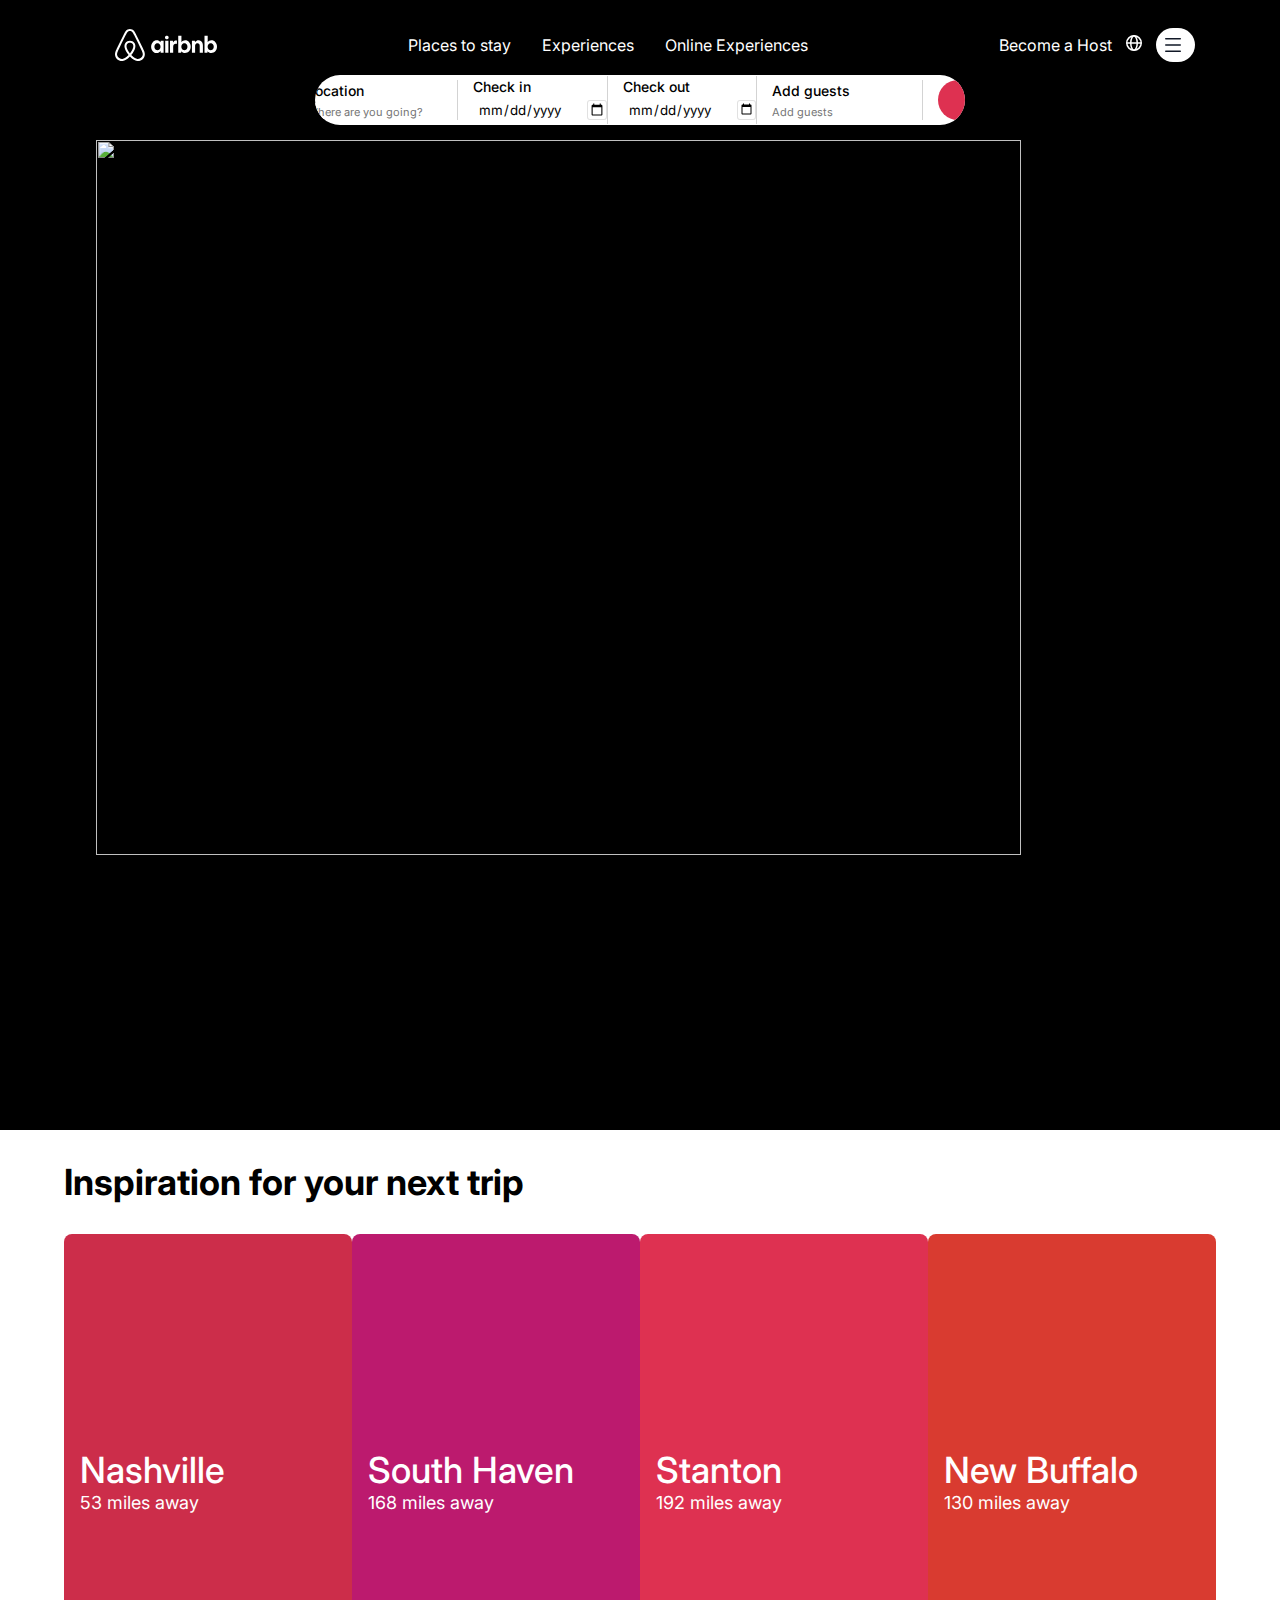
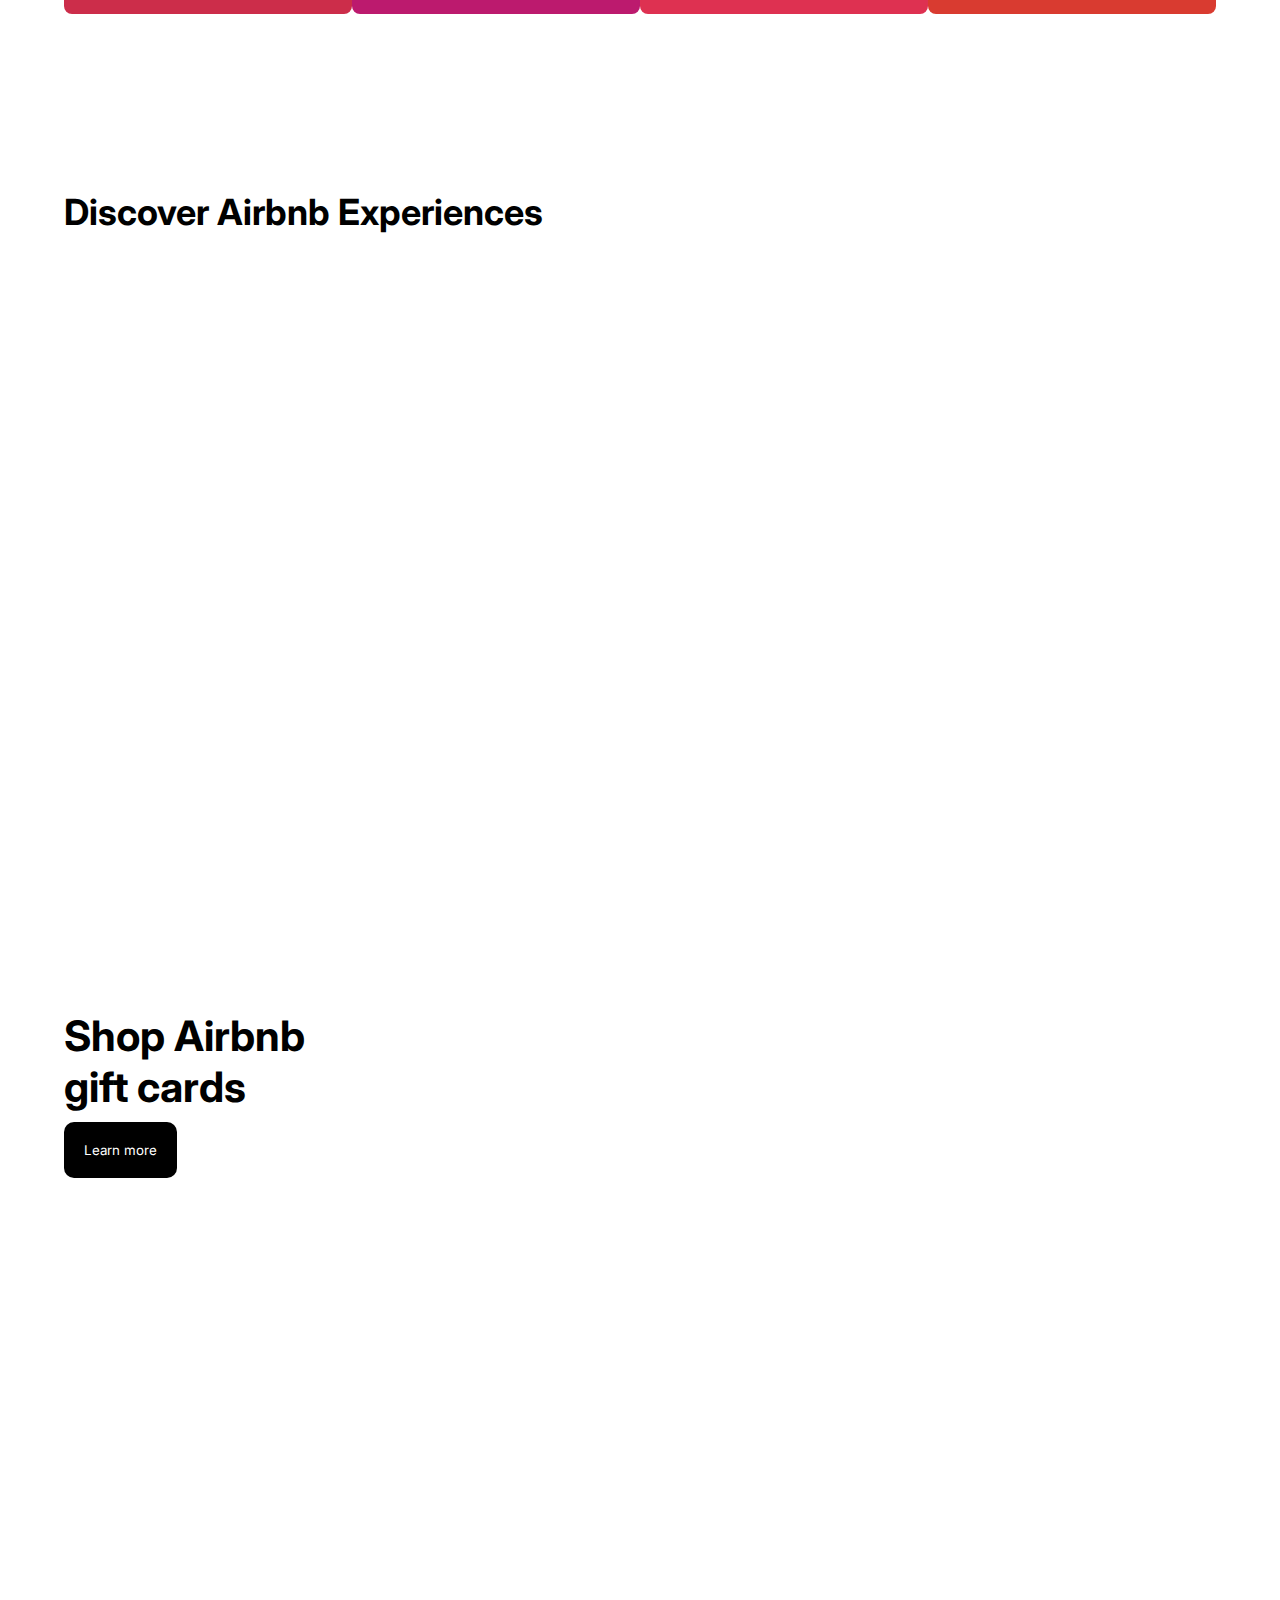
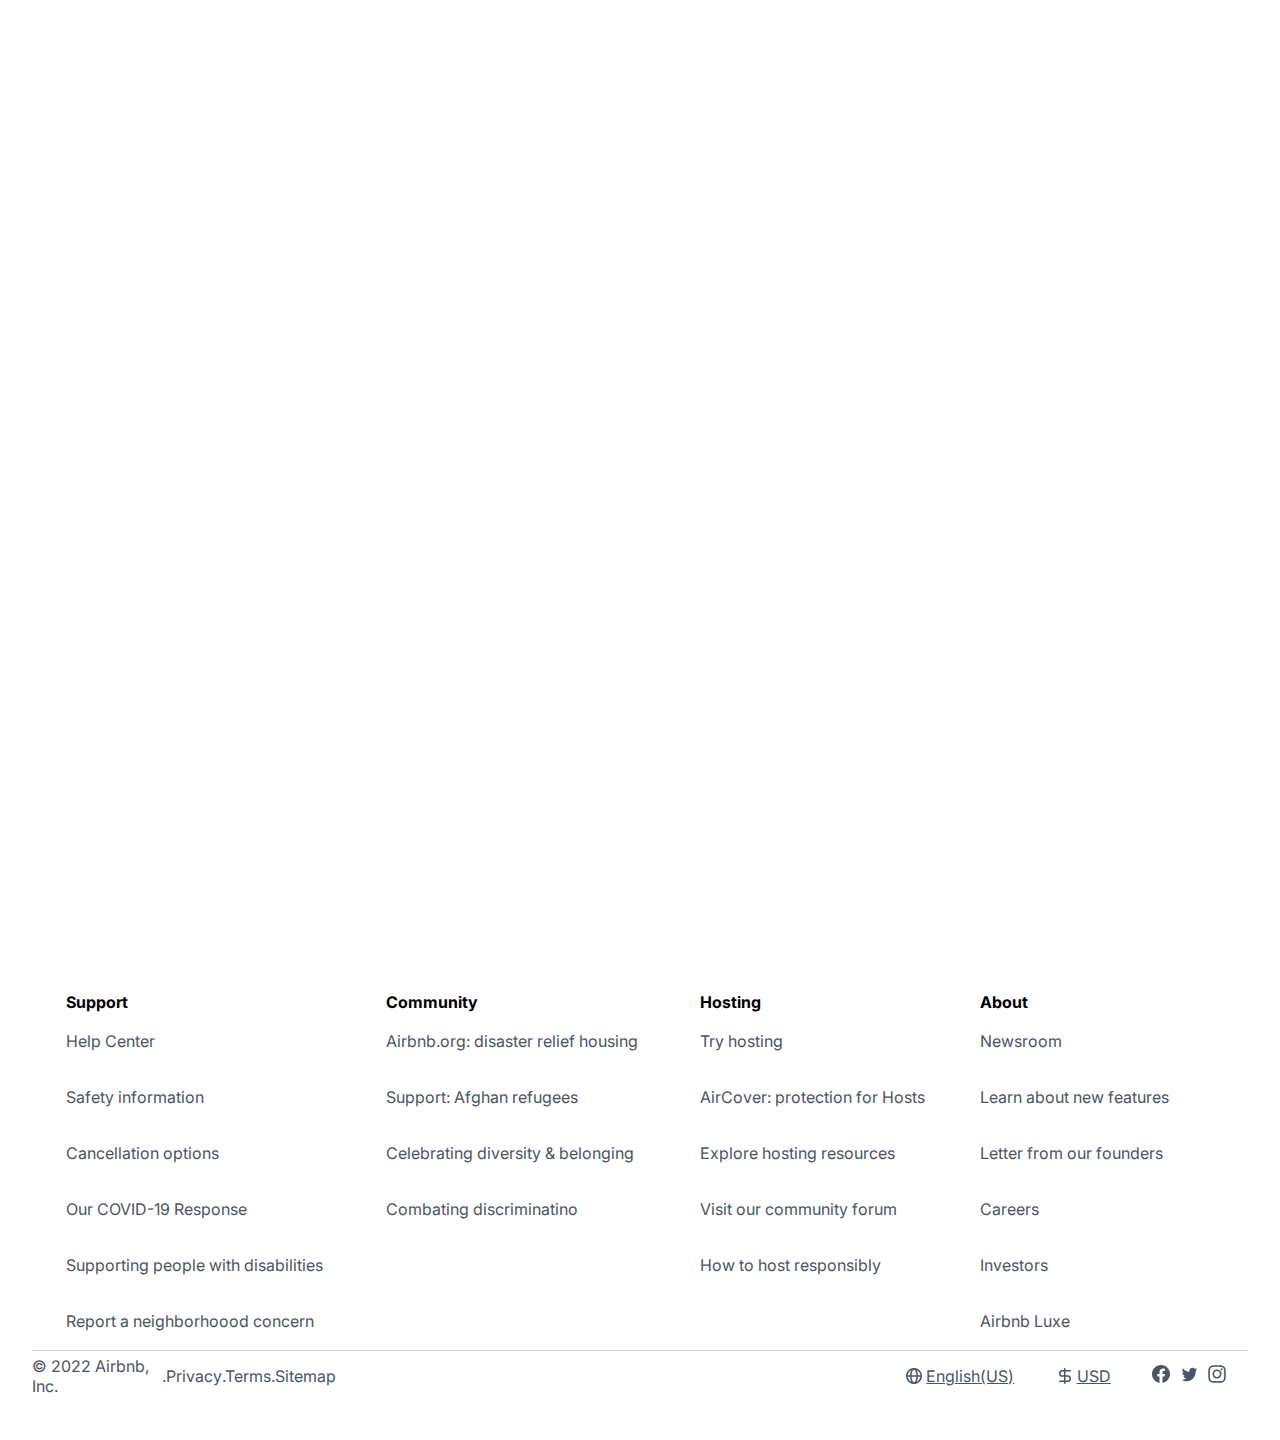
==== commit e9225cfd: "added favicon" ====
--- a/index.html
+++ b/index.html
@@ -6,7 +6,7 @@
     <meta name="viewport" content="width=device-width, initial-scale=1.0">
     <title>Airbnb</title>
 
-    <link rel="stylesheet" href="./assests/Styles/styles.css">
+    <link rel="stylesheet" href="./assests/css/homePage-styling/styles.css">
 
     <link rel="preconnect" href="https://fonts.googleapis.com">
     <link rel="preconnect" href="https://fonts.gstatic.com" crossorigin>
@@ -15,6 +15,12 @@
     <link rel="stylesheet" href="https://cdnjs.cloudflare.com/ajax/libs/font-awesome/6.4.2/css/all.min.css"
         integrity="sha512-z3gLpd7yknf1YoNbCzqRKc4qyor8gaKU1qmn+CShxbuBusANI9QpRohGBreCFkKxLhei6S9CQXFEbbKuqLg0DA=="
         crossorigin="anonymous" referrerpolicy="no-referrer" />
+
+
+    <link rel="apple-touch-icon" sizes="180x180" href="./assests/favicon_io/apple-touch-icon.png">
+    <link rel="icon" type="image/png" sizes="32x32" href="./assests/favicon_io/favicon-32x32.png">
+    <link rel="icon" type="image/png" sizes="16x16" href="./assests/favicon_io/favicon-16x16.png">
+    <link rel="manifest" href="./assests/favicon_io/site.webmanifest">
 </head>
 
 <body>
@@ -31,8 +37,8 @@
                 </svg>
             </div>
             <div class="links">
-                <a href="">Places to stay</a>
-                <a href="">Experiences</a>
+                <a href="./test.html">Places to stay</a>
+                <a href="./searchListing.html">Experiences</a>
                 <a href="">Online Experiences</a>
             </div>
             <div class="header-right">
@@ -62,34 +68,101 @@
                 </div>
             </div>
         </div>
-        <div id="search-bar" class="search-box">
+        <form id="search-bar" class="search-box">
             <div>
                 <label for="location">Location</label><br>
-                <input id="location" type="text" placeholder="Where are you going?">
+                <input id="location" type="text" name="place" placeholder="Where are you going?">
             </div>
             <div>
                 <label for="Check-in">Check in</label><br>
-                <input id="check-in" type="date" placeholder="Add date">
+                <input id="check-in" type="date" name="checkIn" placeholder="Add date">
             </div>
             <div>
                 <label for="Check-out">Check out</label><br>
-                <input id="check-out" type="date" placeholder="Add date">
-            </div>
-            <div>
+                <input id="check-out" type="date" name="checkOut" placeholder="Add date">
+            </div>
+            <div id="guests-container">
                 <label for="guests">Add guests</label><br>
-                <input id="guests" type="text" placeholder="Add guests">
+                <input id="guests" type="text" name="guests" placeholder="Add guests" autocomplete="off">
             </div>
             <div id="search-btn-div">
-                <button id="search-btn" class="search-btn">
+                <button type="submit" id="search-btn" class="search-btn">
                     <span id="search"></span>
                     <i class="fa-solid fa-magnifying-glass" style="color: #ffffff;"></i>
                 </button>
             </div>
-        </div>
+        </form>
     </header>
 
 
+
     <section class="home-page">
+        <div id="dropdown" class="dropdown">
+            <div>
+                <div class="label">
+                    <h5>Adults</h5>
+                    <p>Ages 13 or above</p>
+                </div>
+                <div class="counter">
+                    <button id="Adecrement" class="counter-btn">
+                        <i class="fa-solid fa-minus" style="color: #000000;"></i>
+                    </button>
+                    <div id="Adults">0</div>
+                    <button id="Aincrement" class="counter-btn">
+                        <i class="fa-solid fa-plus" style="color: #000000;"></i>
+                    </button>
+                </div>
+
+            </div>
+            <div>
+                <div class="label">
+                    <h5>Children</h5>
+                    <p>Ages 2-12</p>
+                </div>
+                <div class="counter">
+                    <button id="Cdecrement" class="counter-btn">
+                        <i class="fa-solid fa-minus" style="color: #000000;"></i>
+                    </button>
+                    <div id="Children">0</div>
+                    <button id="Cincrement" class="counter-btn">
+                        <i class="fa-solid fa-plus" style="color: #000000;"></i>
+                    </button>
+                </div>
+
+            </div>
+            <div>
+                <div class="label">
+                    <h5>Infants</h5>
+                    <p>Under 2</p>
+                </div>
+                <div class="counter">
+                    <button id="Idecrement" class="counter-btn">
+                        <i class="fa-solid fa-minus" style="color: #000000;"></i>
+                    </button>
+                    <div id="Infants">0</div>
+                    <button id="Iincrement" class="counter-btn">
+                        <i class="fa-solid fa-plus" style="color: #000000;"></i>
+                    </button>
+                </div>
+
+            </div>
+            <div>
+                <div class="label">
+                    <h5>Pets</h5>
+                    <p><a href="https://www.airbnb.co.in/help/article/1869">Bringing a service animal?</a></p>
+                </div>
+                <div class="counter">
+                    <button id="Pdecrement" class="counter-btn">
+                        <i class="fa-solid fa-minus" style="color: #000000;"></i>
+                    </button>
+                    <div id="Pets">0</div>
+                    <button id="Pincrement" class="counter-btn">
+                        <i class="fa-solid fa-plus" style="color: #000000;"></i>
+                    </button>
+                </div>
+
+            </div>
+        </div>
 
         <img src="./assests/Images/home-img/Big Card.png" alt="">
     </section>
@@ -262,7 +335,7 @@
             </div>
         </div>
     </section>
-    <script src="./assests/Script/script.js"></script>
+    <script type="text/javascript" src="./script.js"></script>
 </body>
 
 </html>--- a/assests/css/homePage-styling/styles.css
+++ b/assests/css/homePage-styling/styles.css
@@ -0,0 +1,438 @@
+* {
+    margin: 0;
+    padding: 0;
+    box-sizing: border-box;
+    font-family: 'Inter', sans-serif;
+}
+
+body {
+    overflow-x: hidden;
+}
+
+header {
+    background-color: #000;
+    position: sticky;
+    top: 0;
+    padding: 15px;
+}
+
+.header {
+    width: 100vw;
+    height: 50px;
+    background-color: #000;
+    display: flex;
+    align-items: center;
+    justify-content: space-around;
+    position: sticky;
+    top: 0;
+    padding: 30px 5px;
+    color: #FFF;
+}
+
+.links {
+    width: 400px;
+    display: flex;
+    align-items: center;
+    justify-content: space-between;
+}
+
+.links a {
+    text-decoration: none;
+    color: #FFF;
+}
+
+.header-right {
+    display: flex;
+    align-items: center;
+    gap: 10px;
+}
+
+.login {
+    background-color: #ffffff;
+    width: fit-content;
+    border-radius: 50px;
+    display: flex;
+    align-items: center;
+    justify-content: center;
+    overflow: hidden;
+    gap: 5px;
+    padding: 5px;
+}
+
+.search-box {
+    width: 52%;
+    height: 50px;
+    background-color: #FFF;
+    border-radius: 50px;
+    margin-inline: auto;
+    display: flex;
+    align-items: center;
+    justify-content: center;
+    gap: 15px;
+    padding: 15px 5px;
+    padding-left: 10px;
+    overflow: hidden;
+}
+
+.search-btn {
+    width: 40px;
+    height: 40px;
+    display: flex;
+    align-items: center;
+    justify-content: center;
+    overflow: hidden;
+    border: none;
+    background-color: #de3151;
+    overflow: hidden;
+    border-radius: 50%;
+    transition: all .2s ease-in;
+}
+
+::-webkit-datetime-edit { padding: 5px;}
+::-webkit-calendar-picker-indicator {
+    cursor: pointer;
+    border: 1px solid #0000001e;
+    border-radius: 3px;
+}
+
+.search-box>div {
+    border-right: 1px solid lightgray;
+}
+
+.dropdown{
+    width: 450px;
+    height: 425px;
+    background-color: #ffffff;
+    position: absolute;
+    left: 830px;
+    top: -10px;
+    border-radius: 25px;
+    display: flex;
+    flex-direction: column;
+    align-items: center;
+    justify-content: center;
+    gap: 20px;
+    padding-inline: 30px;
+    display: none;
+}
+
+.dropdown>div{
+    width: 100%;
+    height: 80px;
+    background-color: transparent;
+    display: flex;
+    overflow: hidden;
+    border-bottom: 1px solid rgba(128, 128, 128, 0.26);
+}
+
+.label{
+    width: 50%;
+    height: 100%;
+    display: flex;
+    flex-direction: column;
+    justify-content: center;
+    overflow: hidden;
+    background-color: transparent;
+}
+
+.label>h5{
+    font-size: 16px;
+    font-weight: 500;
+}
+
+.label>p{
+    font-size: 12px;
+    color: rgb(155, 154, 154) ;
+}
+
+.counter{
+    width: 50%;
+    height: 100%;
+    display: flex;
+    background-color: #ffffff;
+    align-items: center;
+    justify-content: center;
+    gap: 10px;
+}
+
+.counter>div{
+    width: 20px;
+    display: flex;
+    align-items: center;
+    justify-content: center;
+}
+
+.counter-btn{
+    width: 25px;
+    height: 25px;
+    border-radius: 50%;
+    background-color: #ffffff;
+    border: 1px solid grey;
+    display: flex;
+    align-items: center;
+    justify-content: center;
+}
+
+.counter-btn:hover{
+    cursor: pointer;
+    border: 2px solid #CC2D4A;
+}
+
+.label a{
+    color: rgb(155, 154, 154) ;
+}
+
+.disabled-btn{
+    border: 1px solid rgb(215, 215, 215);
+}
+
+.disabled-btn:hover{
+    cursor: not-allowed;
+    border: 1px solid rgb(215, 215, 215);
+}
+
+
+
+#guests,
+#location {
+    width: 150px;
+}
+
+.new-search {
+    width: 100px;
+    border-radius: 20px;
+    display: flex;
+    gap: 8px;
+    color: #FFF;
+    font-size: 16px;
+}
+
+#search-btn-div {
+    border: none;
+    width: 120px;
+    display: flex;
+    align-items: center;
+    justify-content: end;
+}
+
+input {
+    border: none;
+    outline: none;
+}
+
+label {
+    font-size: 14px;
+    font-weight: 500;
+}
+
+::placeholder {
+    font-size: 11px;
+}
+
+
+.home-page {
+    width: 100vw;
+    height: 110vh;
+    display: flex;
+    align-items: center;
+    /* overflow: hidden; */
+    background: #000;
+    flex-direction: column;
+    gap: 20px;
+    position: relative;
+    z-index: -1;
+}
+
+.home-page img {
+    width: 85%;
+    height: 85%;
+}
+
+.inspiration {
+    width: 100vw;
+    height: 70vh;
+    display: flex;
+    flex-direction: column;
+}
+
+.card-container {
+    width: 90%;
+    height: 400px;
+    display: flex;
+    margin-inline: auto;
+    margin-top: 20px;
+}
+
+.card {
+    width: 300px;
+    height: 95%;
+    margin: auto;
+    border-radius: 8px;
+    overflow: hidden;
+}
+
+.card-img {
+    width: 100%;
+    height: 50%;
+    overflow: hidden;
+    object-fit: cover;
+    object-position: center;
+}
+
+.card-text {
+    display: flex;
+    flex-direction: column;
+    color: #FFF;
+    padding: 24px 16px 96px 16px;
+}
+
+.card-text>h3 {
+    font-size: 36px;
+    font-weight: 500;
+}
+
+.card-text>p {
+    font-size: 18px;
+}
+
+.title {
+    font-size: 36px;
+    margin: 0;
+    padding: 0;
+    display: flex;
+    width: 90%;
+    margin-inline: auto;
+    margin-top: 30px;
+}
+
+.card-1 {
+    background-color: #CC2D4A;
+    ;
+}
+
+.card-2 {
+    background-color: #BC1A6E;
+}
+
+.card-3 {
+    background-color: #DE3151;
+}
+
+.card-4 {
+    background-color: #D93B30;
+}
+
+.discover {
+    width: 100vw;
+    height: 270vh;
+    display: flex;
+    flex-direction: column;
+    overflow: hidden;
+}
+
+.img-container {
+    width: 90%;
+    height: 630px;
+    display: flex;
+    margin-inline: auto;
+    margin-top: 20px;
+    justify-content: space-between;
+}
+
+.img-container>img {
+    width: 49%;
+}
+
+.title-2 {
+    width: 250px;
+    margin-bottom: 10px;
+}
+
+.gift-card {
+    width: 90%;
+    height: 320px;
+    margin-inline: auto;
+    margin-top: 50px;
+    font-size: 28px;
+    display: flex;
+    align-items: center;
+    justify-content: space-between;
+}
+
+.btn {
+    padding: 20px;
+    background-color: #000;
+    border: none;
+    color: #FFF;
+    border-radius: 10px;
+}
+
+.hosting-img {
+    width: 90%;
+    margin-inline: auto;
+    margin-top: 50px;
+}
+
+.footer {
+    width: 100vw;
+    height: 50vh;
+}
+
+table {
+    width: 90%;
+    height: 80%;
+    margin-inline: auto;
+}
+
+th {
+    text-align: start;
+}
+
+td {
+    color: #4B5563;
+}
+
+.fotter-finisher {
+    display: flex;
+    height: 50px;
+    width: 95%;
+    align-items: center;
+    margin-inline: auto;
+    justify-content: space-between;
+    color: #4B5563;
+    border-top: 1px solid lightgray;
+}
+
+.fotter-left {
+    width: 25%;
+    height: 100%;
+    display: flex;
+    align-items: center;
+    justify-content: space-around;
+}
+
+.fotter-left>a {
+    text-decoration: none;
+    color: #4B5563;
+}
+
+.fotter-right {
+    width: 30%;
+    display: flex;
+    align-items: center;
+    justify-content: space-around;
+}
+
+.fotter-right>a {
+    color: #4B5563;
+    text-decoration-line: underline;
+}
+
+.icons {
+    display: flex;
+    align-items: center;
+}
+
+.icons>a {
+    color: #4B5563;
+}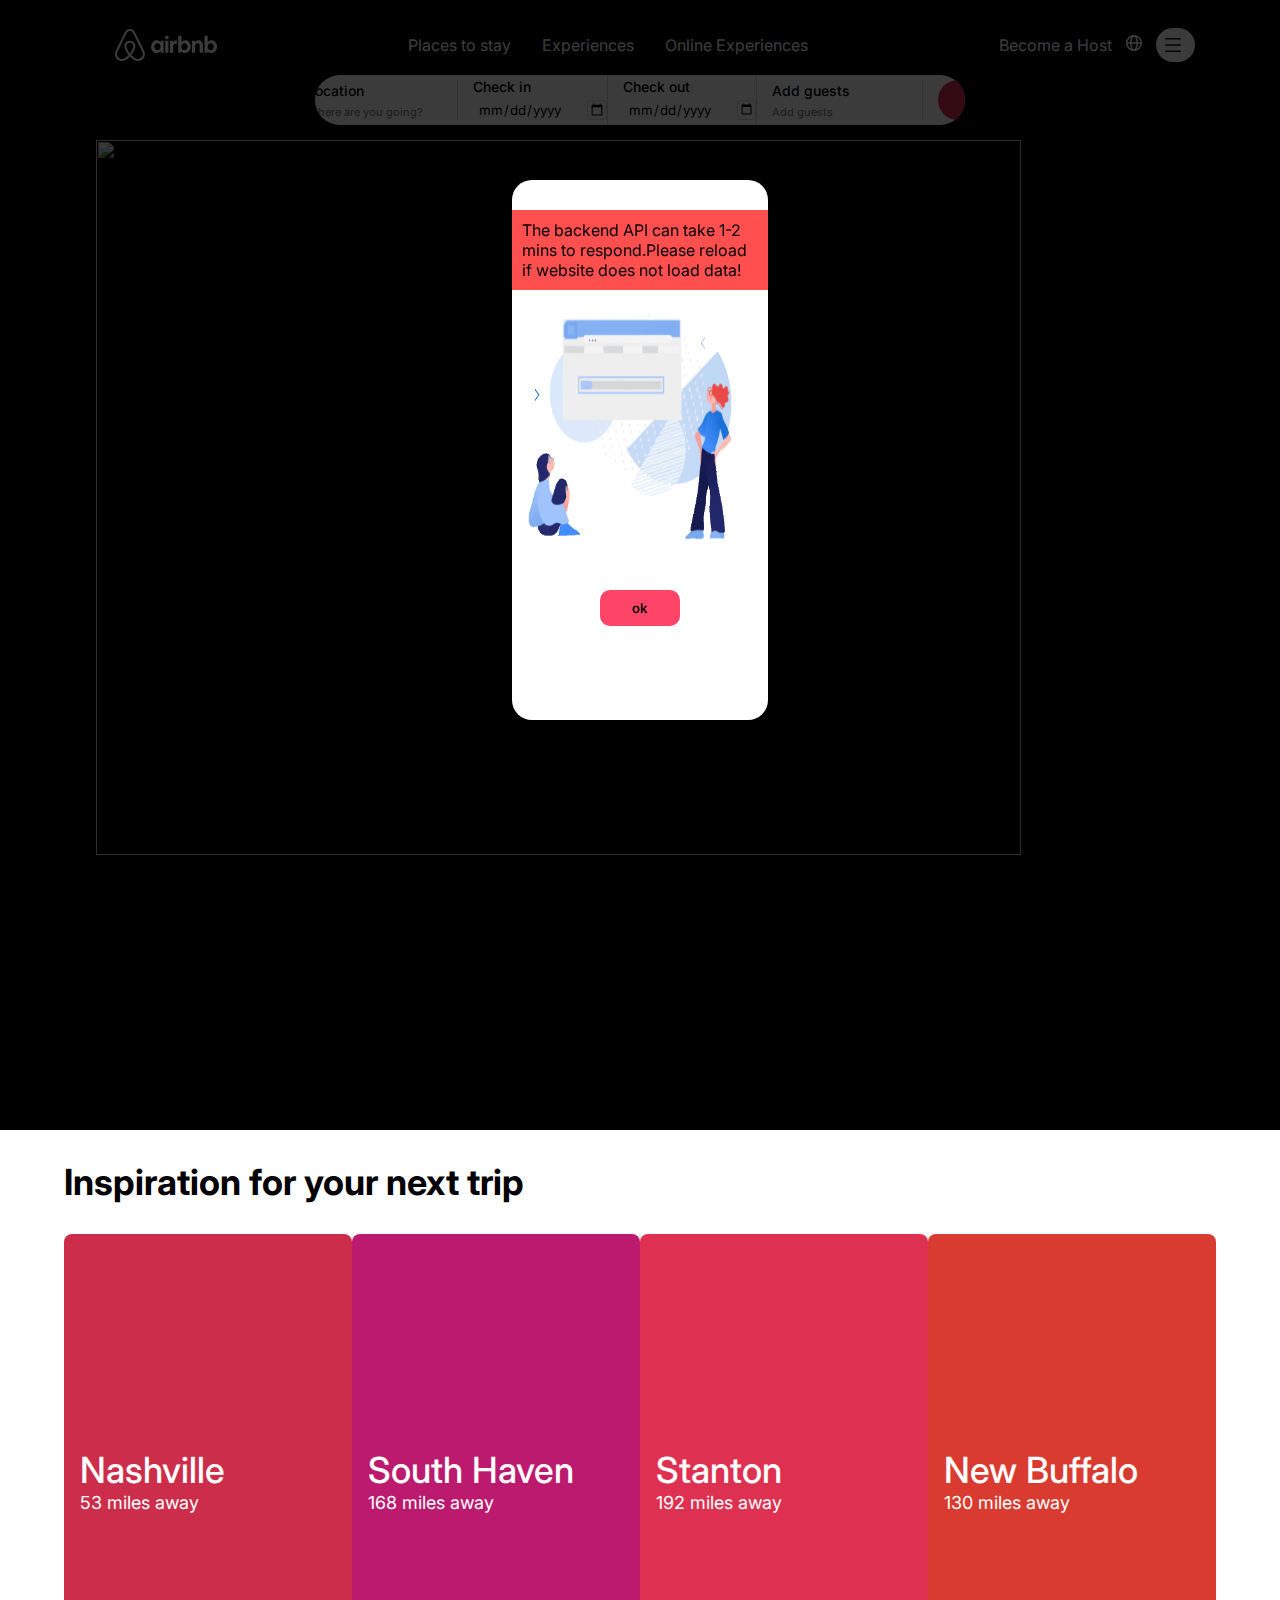
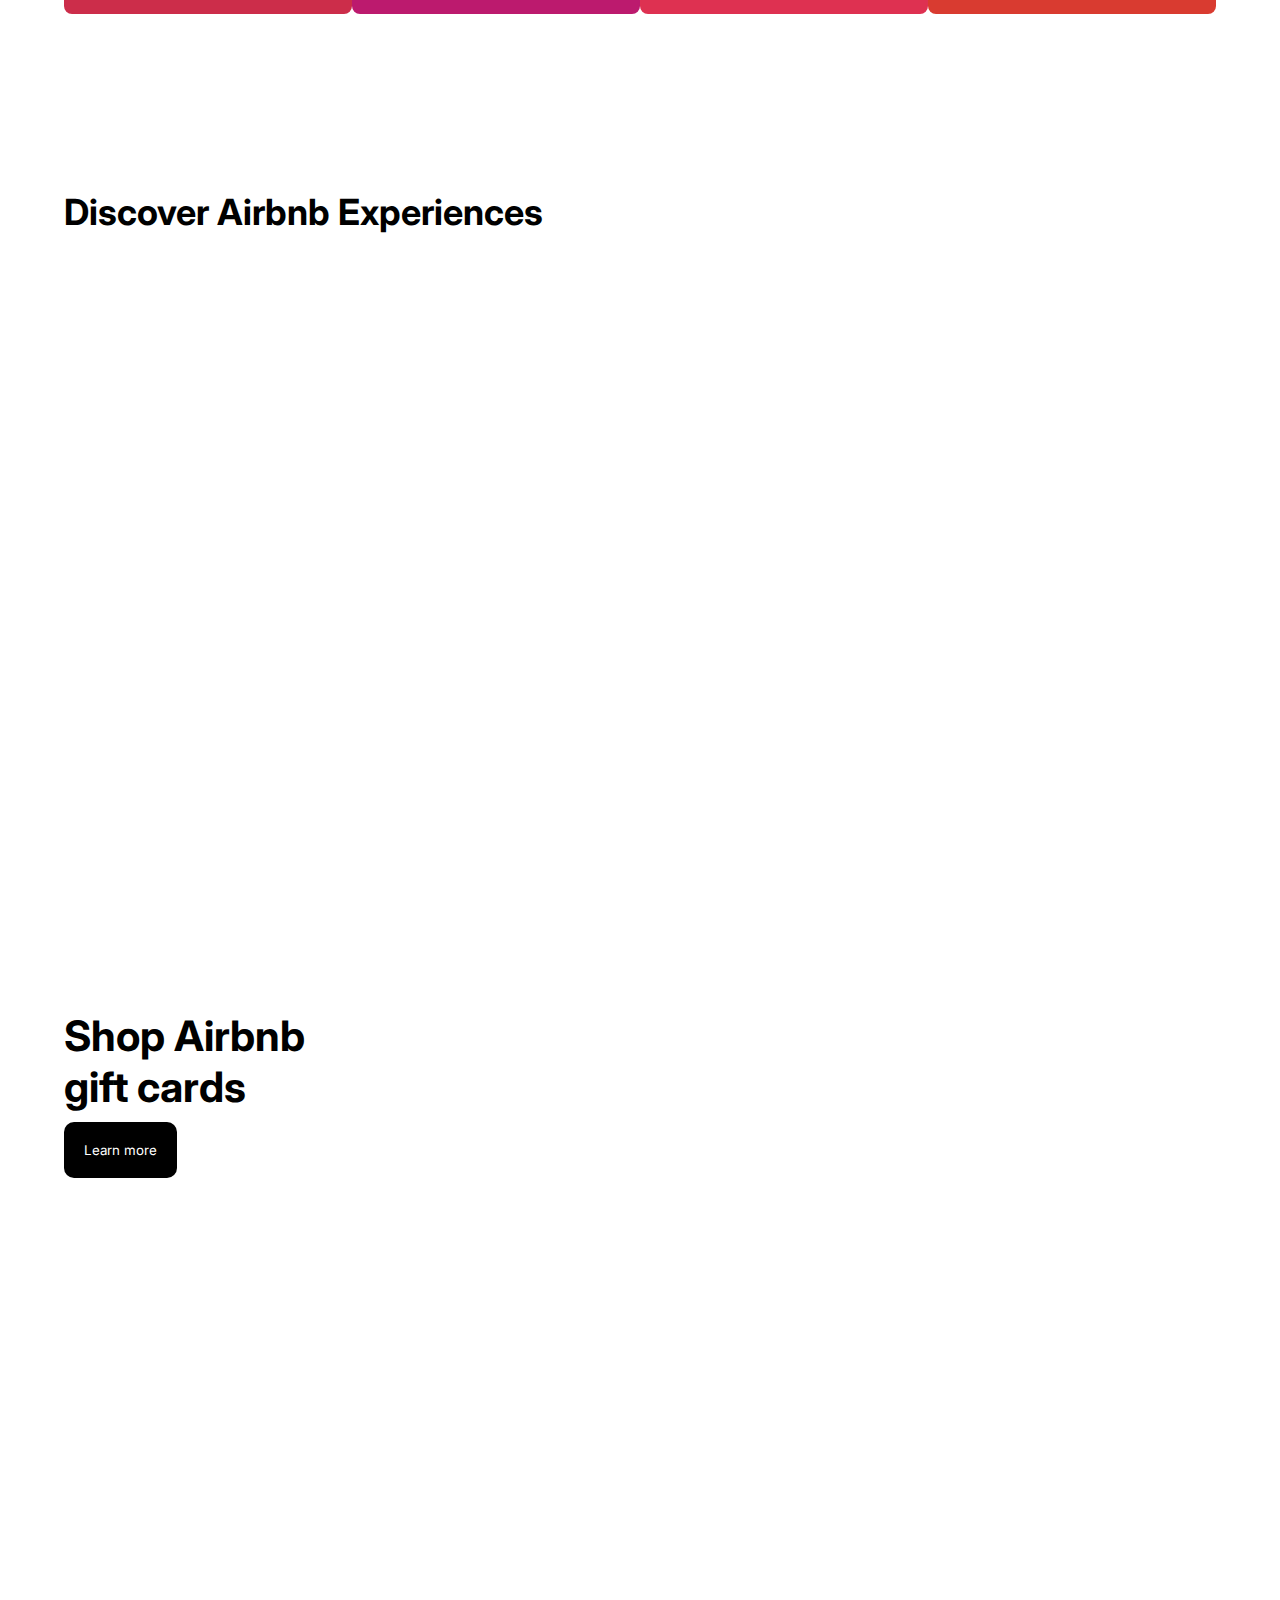
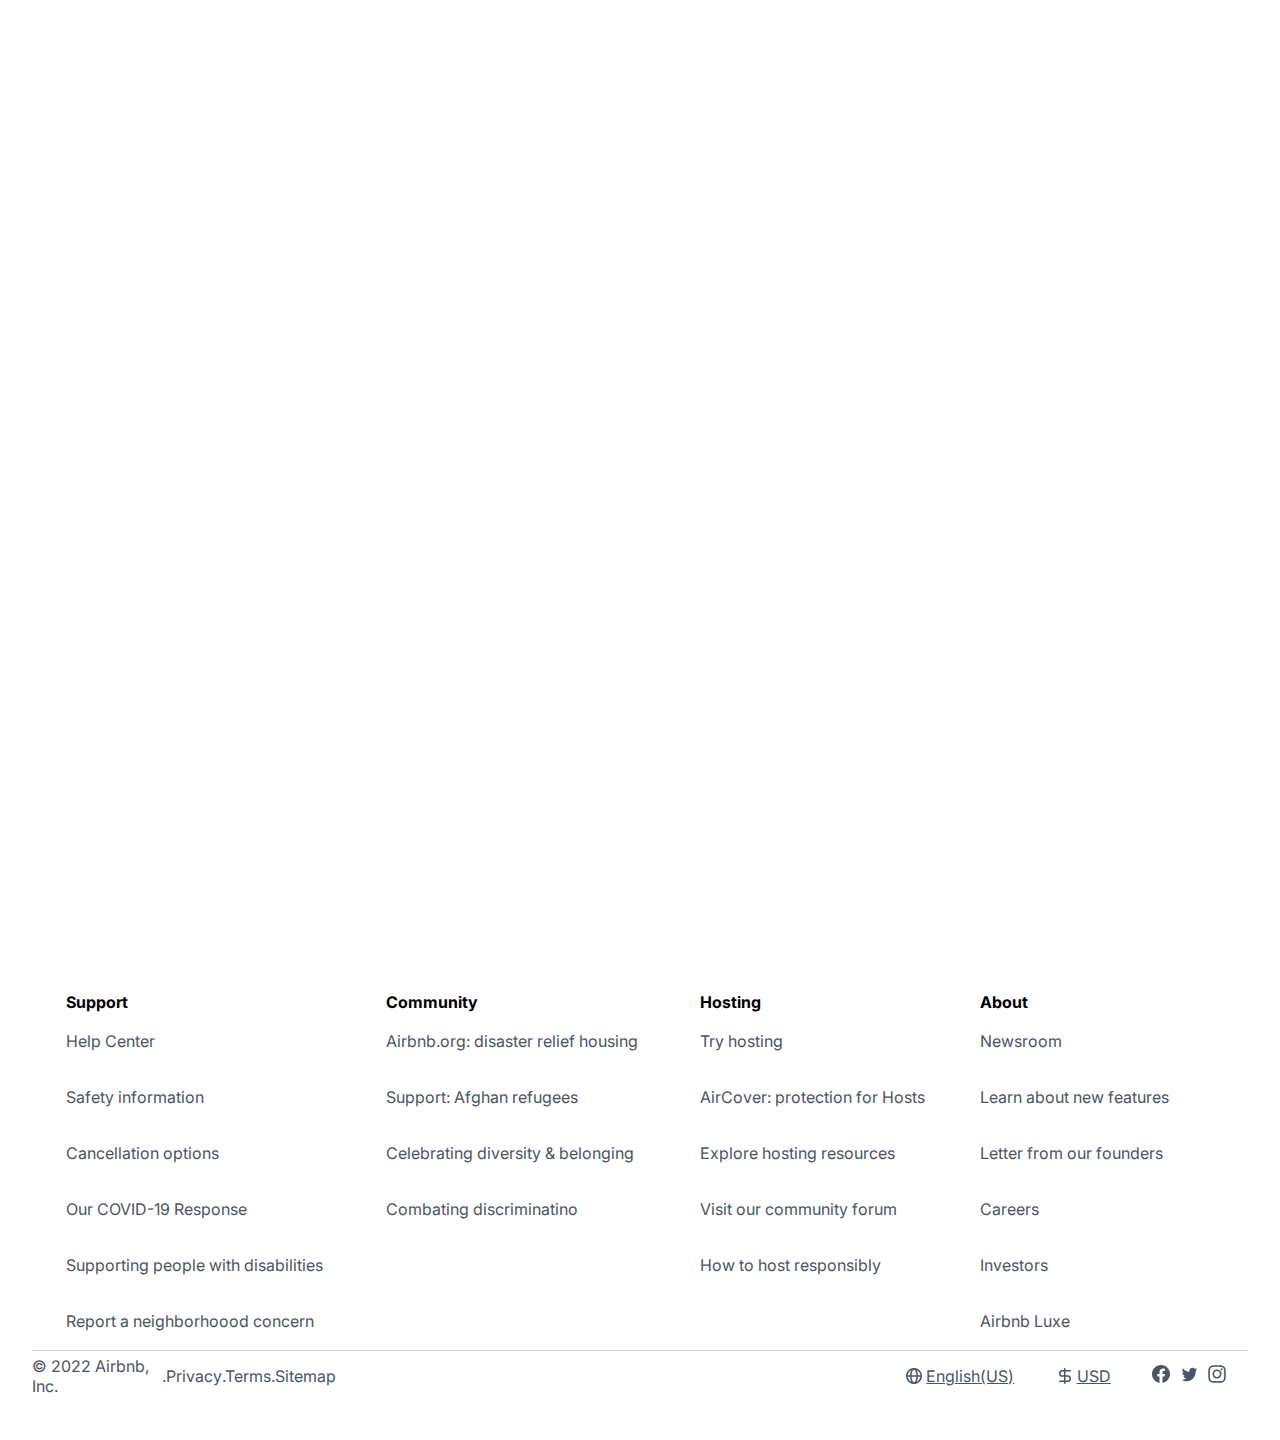
==== commit af686402: "added popUp" ====
--- a/index.html
+++ b/index.html
@@ -24,6 +24,13 @@
 </head>
 
 <body>
+    <div class="overlay" id="popUp">
+        <div class="popUp">
+            <h5>The backend API can take 1-2 mins to respond.Please reload if website does not load data!</h5>
+            <img src="./assests/Images/pop-up/clip-1026.gif" alt="">
+            <button id="popUp-btn" class="popUp-btn">ok</button>
+        </div>
+    </div>
     <header>
         <div class="header">
             <div>
@@ -68,10 +75,11 @@
                 </div>
             </div>
         </div>
+
         <form id="search-bar" class="search-box">
-            <div>
+            <div id="location-container">
                 <label for="location">Location</label><br>
-                <input id="location" type="text" name="place" placeholder="Where are you going?">
+                <input id="location" type="text" name="place" placeholder="Where are you going?" autocomplete="off">
             </div>
             <div>
                 <label for="Check-in">Check in</label><br>
@@ -94,9 +102,58 @@
         </form>
     </header>
 
-
+    <div id="err" class="error">
+    </div>
 
     <section class="home-page">
+        <div id="suggestions" class="suggestion-dropdown">
+            <div id="places-container" class="container">
+                <!-- <div class="place">
+                    <div class="location-logo">
+                        <i class="fa-solid fa-location-dot"></i>
+                    </div>
+                    <p>Bengaluru, karnataka</p>
+                </div> -->
+                <div id="region-suggestion" class="region">
+                    <p>Search by region</p>
+                    <div>
+                        <div onclick="getLocation(event)">
+                            <img src="https://a0.muscache.com/pictures/f9ec8a23-ed44-420b-83e5-10ff1f071a13.jpg"
+                                alt="I'm flexible">
+                            <p>I'm flexible</p>
+                        </div>
+                        <div onclick="getLocation(event)">
+                            <img src="https://a0.muscache.com/im/pictures/7b5cf816-6c16-49f8-99e5-cbc4adfd97e2.jpg?im_w=320"
+                                alt="Europe">
+                            <p>Europe</p>
+                        </div>
+                        <div onclick="getLocation(event)">
+                            <img src="https://a0.muscache.com/im/pictures/dbb2b5ef-2efe-4099-81ac-c7b957f384ed.jpg?im_w=320"
+                                alt="United Kingdom">
+                            <p>United Kingdom</p>
+                        </div>
+                    </div>
+                    <div>
+                        <div onclick="getLocation(event)">
+                            <img src="https://a0.muscache.com/im/pictures/d77de9f5-5318-4571-88c7-e97d2355d20a.jpg?im_w=320"
+                                alt="Southeast Asia">
+                            <p>Southeast Asia</p>
+                        </div>
+                        <div onclick="getLocation(event)">
+                            <img src="https://a0.muscache.com/im/pictures/ebc5a343-8b76-4ae5-8700-eb5e9cec9243.jpg?im_w=320"
+                                alt="Indonesia">
+                            <p>Indonesia</p>
+                        </div>
+                        <div onclick="getLocation(event)">
+                            <img src="https://a0.muscache.com/im/pictures/66355b01-4695-4db9-b292-c149c46fb1ca.jpg?im_w=320"
+                                alt="Middle East">
+                            <p>Middle East</p>
+                        </div>
+                    </div>
+                </div>
+            </div>
+        </div>
+
         <div id="dropdown" class="dropdown">
             <div>
                 <div class="label">
@@ -112,8 +169,8 @@
                         <i class="fa-solid fa-plus" style="color: #000000;"></i>
                     </button>
                 </div>
-
-            </div>
+            </div>
+
             <div>
                 <div class="label">
                     <h5>Children</h5>
@@ -128,8 +185,8 @@
                         <i class="fa-solid fa-plus" style="color: #000000;"></i>
                     </button>
                 </div>
-
-            </div>
+            </div>
+
             <div>
                 <div class="label">
                     <h5>Infants</h5>
@@ -144,8 +201,8 @@
                         <i class="fa-solid fa-plus" style="color: #000000;"></i>
                     </button>
                 </div>
-
-            </div>
+            </div>
+
             <div>
                 <div class="label">
                     <h5>Pets</h5>
--- a/assests/css/homePage-styling/styles.css
+++ b/assests/css/homePage-styling/styles.css
@@ -9,11 +9,71 @@
     overflow-x: hidden;
 }
 
+html {
+    scroll-behavior: smooth;
+}
+
+.overlay {
+    width: 100vw;
+    height: 100vh;
+    position: fixed;
+    background-color: #000000c4;
+    display: flex;
+    align-items: center;
+    justify-content: center;
+    z-index: 20;
+}
+
+.popUp {
+    width: 20%;
+    height: 60%;
+    background-color: rgb(255, 255, 255);
+    border-radius: 20px;
+    display: flex;
+    flex-direction: column;
+    overflow: hidden;
+}
+
+.popUp>img{
+    width: 100%;
+    height: 50%;
+}
+
+.popUp-btn{
+    width: 80px;
+    margin-inline: auto;
+    padding: 10px;
+    border-radius: 10px;
+    border: none;
+    background-color: #ff4567;
+    display: flex;
+    align-items: center;
+    justify-content: center;
+    overflow: hidden;
+    margin-top: 30px;
+    font-weight: 600;
+}
+
+.popUp-btn:hover{
+    cursor: pointer;
+    background-color: rgba(255, 0, 0, 0.752);
+}
+
+.popUp>h5{
+    margin-top: 30px;
+    font-size: 16px;
+    padding: 10px;
+    font-weight: 400;
+    background-color: rgba(255, 0, 0, 0.69);
+}
+
+
 header {
     background-color: #000;
     position: sticky;
     top: 0;
     padding: 15px;
+    z-index: 3;
 }
 
 .header {
@@ -88,7 +148,10 @@
     transition: all .2s ease-in;
 }
 
-::-webkit-datetime-edit { padding: 5px;}
+::-webkit-datetime-edit {
+    padding: 5px;
+}
+
 ::-webkit-calendar-picker-indicator {
     cursor: pointer;
     border: 1px solid #0000001e;
@@ -99,13 +162,160 @@
     border-right: 1px solid lightgray;
 }
 
-.dropdown{
+.error {
+    width: 500px;
+    height: 30px;
+    background-color: rgba(255, 0, 0, 0.945);
+    display: flex;
+    align-items: center;
+    justify-content: center;
+    position: fixed;
+    top: 110px;
+    left: 50%;
+    transform: translate(-50%);
+    z-index: 2;
+    border-radius: 10px;
+    border: 2px solid red;
+    color: #ffffff;
+    font-size: 16px;
+    font-weight: 400;
+    padding: 10px;
+    transition: all 0.3s ease-in;
+}
+
+.suggestion-dropdown {
+    width: 350px;
+    height: 350px;
+    background-color: #ffffff;
+    position: absolute;
+    top: 0px;
+    left: 380px;
+    border-radius: 25px;
+    display: flex;
+    align-items: center;
+    justify-content: center;
+    overflow: hidden;
+    display: none;
+    padding-top: 20px;
+    padding-bottom: 20px;
+    transition: all 0.5s ease-in;
+}
+
+.container {
+    width: 95%;
+    height: 95%;
+    background-color: #ffffff;
+    display: flex;
+    flex-direction: column;
+    align-items: center;
+    justify-content: flex-start;
+    gap: 10px;
+    overflow-x: hidden;
+    overflow-y: scroll;
+}
+
+.region {
+    width: 100%;
+    height: 100%;
+    background-color: #ffffff;
+    display: flex;
+    flex-direction: column;
+    align-items: center;
+    justify-content: space-between;
+    overflow: hidden;
+}
+
+.region>p {
+    width: 100%;
+    height: 20px;
+    background-color: #ffffff;
+    padding-left: 10px;
+    font-size: 14px;
+    font-weight: 500;
+}
+
+.region>div {
+    width: 100%;
+    height: 45%;
+    background-color: #ffffff;
+    display: flex;
+    align-items: center;
+    justify-content: center;
+    gap: 10px;
+}
+
+.region>div>div {
+    width: 150px;
+    height: 150px;
+    background-color: #ffffff;
+    display: flex;
+    flex-direction: column;
+    justify-content: space-between;
+    overflow: hidden;
+    padding: 1px;
+}
+
+.region>div p {
+    font-size: 14px;
+}
+
+.region>div img {
+    width: 100%;
+    height: 85%;
+    border-radius: 10px;
+    border: 1px solid lightgray;
+}
+
+.region>div img:hover {
+    cursor: pointer;
+    border: 1px solid #000;
+}
+
+.container::-webkit-scrollbar {
+    display: none;
+}
+
+.place {
+    width: 95%;
+    height: 50px;
+    background-color: #ffffff;
+    display: flex;
+    align-items: center;
+    border-radius: 10px;
+    overflow: hidden;
+    gap: 10px;
+    flex-shrink: 0;
+}
+
+.place:hover {
+    cursor: pointer;
+    background-color: #f7f7f7;
+}
+
+.location-logo {
+    width: 50px;
+    height: 100%;
+    background-color: rgb(192, 192, 192);
+    display: flex;
+    align-items: center;
+    justify-content: center;
+    font-size: 20px;
+    border-radius: 10px;
+    flex-shrink: 0;
+}
+
+.place>p {
+    font-size: 16px;
+    font-weight: 300;
+}
+
+.dropdown {
     width: 450px;
     height: 425px;
     background-color: #ffffff;
     position: absolute;
     left: 830px;
-    top: -10px;
+    top: 0px;
     border-radius: 25px;
     display: flex;
     flex-direction: column;
@@ -116,7 +326,7 @@
     display: none;
 }
 
-.dropdown>div{
+.dropdown>div {
     width: 100%;
     height: 80px;
     background-color: transparent;
@@ -125,7 +335,7 @@
     border-bottom: 1px solid rgba(128, 128, 128, 0.26);
 }
 
-.label{
+.label {
     width: 50%;
     height: 100%;
     display: flex;
@@ -135,17 +345,17 @@
     background-color: transparent;
 }
 
-.label>h5{
+.label>h5 {
     font-size: 16px;
     font-weight: 500;
 }
 
-.label>p{
+.label>p {
     font-size: 12px;
-    color: rgb(155, 154, 154) ;
-}
-
-.counter{
+    color: rgb(155, 154, 154);
+}
+
+.counter {
     width: 50%;
     height: 100%;
     display: flex;
@@ -155,14 +365,14 @@
     gap: 10px;
 }
 
-.counter>div{
+.counter>div {
     width: 20px;
     display: flex;
     align-items: center;
     justify-content: center;
 }
 
-.counter-btn{
+.counter-btn {
     width: 25px;
     height: 25px;
     border-radius: 50%;
@@ -173,20 +383,20 @@
     justify-content: center;
 }
 
-.counter-btn:hover{
+.counter-btn:hover {
     cursor: pointer;
     border: 2px solid #CC2D4A;
 }
 
-.label a{
-    color: rgb(155, 154, 154) ;
-}
-
-.disabled-btn{
+.label a {
+    color: rgb(155, 154, 154);
+}
+
+.disabled-btn {
     border: 1px solid rgb(215, 215, 215);
 }
 
-.disabled-btn:hover{
+.disabled-btn:hover {
     cursor: not-allowed;
     border: 1px solid rgb(215, 215, 215);
 }
@@ -240,7 +450,7 @@
     flex-direction: column;
     gap: 20px;
     position: relative;
-    z-index: -1;
+
 }
 
 .home-page img {
@@ -307,7 +517,6 @@
 
 .card-1 {
     background-color: #CC2D4A;
-    ;
 }
 
 .card-2 {
@@ -435,4 +644,110 @@
 
 .icons>a {
     color: #4B5563;
+}
+
+@media only screen and (max-width: 1080px) {
+
+    body {
+        width: 100vw;
+        height: 100vh;
+        overflow-x: hidden;
+    }
+
+    .header {
+        width: 100vw;
+    }
+
+    .header {
+        display: none;
+    }
+
+    .search-box {
+        width: 95%;
+        gap: 0;
+    }
+
+    .search-box>div {
+        width: 200px;
+        font-size: 10px;
+        overflow: hidden;
+        padding: 5px;
+    }
+
+    .error {
+        left: 50%;
+        /* margin-inline: auto; */
+        margin-top: -60px;
+        transform: translate(-50%);
+    }
+
+    .suggestion-dropdown {
+        left: 50px;
+    }
+
+    .dropdown {
+        left: 200px;
+    }
+
+    .home-page {
+        width: 100vw;
+        height: 90vh;
+    }
+
+    .card-container {
+        height: 300px;
+        gap: 10px;
+    }
+
+    .inspiration {
+        height: 60vh;
+    }
+
+    .card {
+        width: 200px;
+    }
+
+    .card-text>h3 {
+        font-size: 16px;
+    }
+
+    .card-text>p {
+        font-size: 12px;
+    }
+
+    .title {
+        margin-top: 10px;
+    }
+
+    .discover {
+        height: 180vh;
+    }
+
+    .img-container {
+        height: 400px;
+    }
+
+    .title-2 {
+        width: 150px;
+        font-size: 16px;
+    }
+
+    .gift-card {
+        margin-top: 0px;
+        height: 230px;
+    }
+
+    .gift-card>img {
+        width: 70%;
+    }
+
+
+    table {
+        font-size: 10px;
+    }
+
+    .fotter-finisher {
+        font-size: 10px;
+    }
+
 }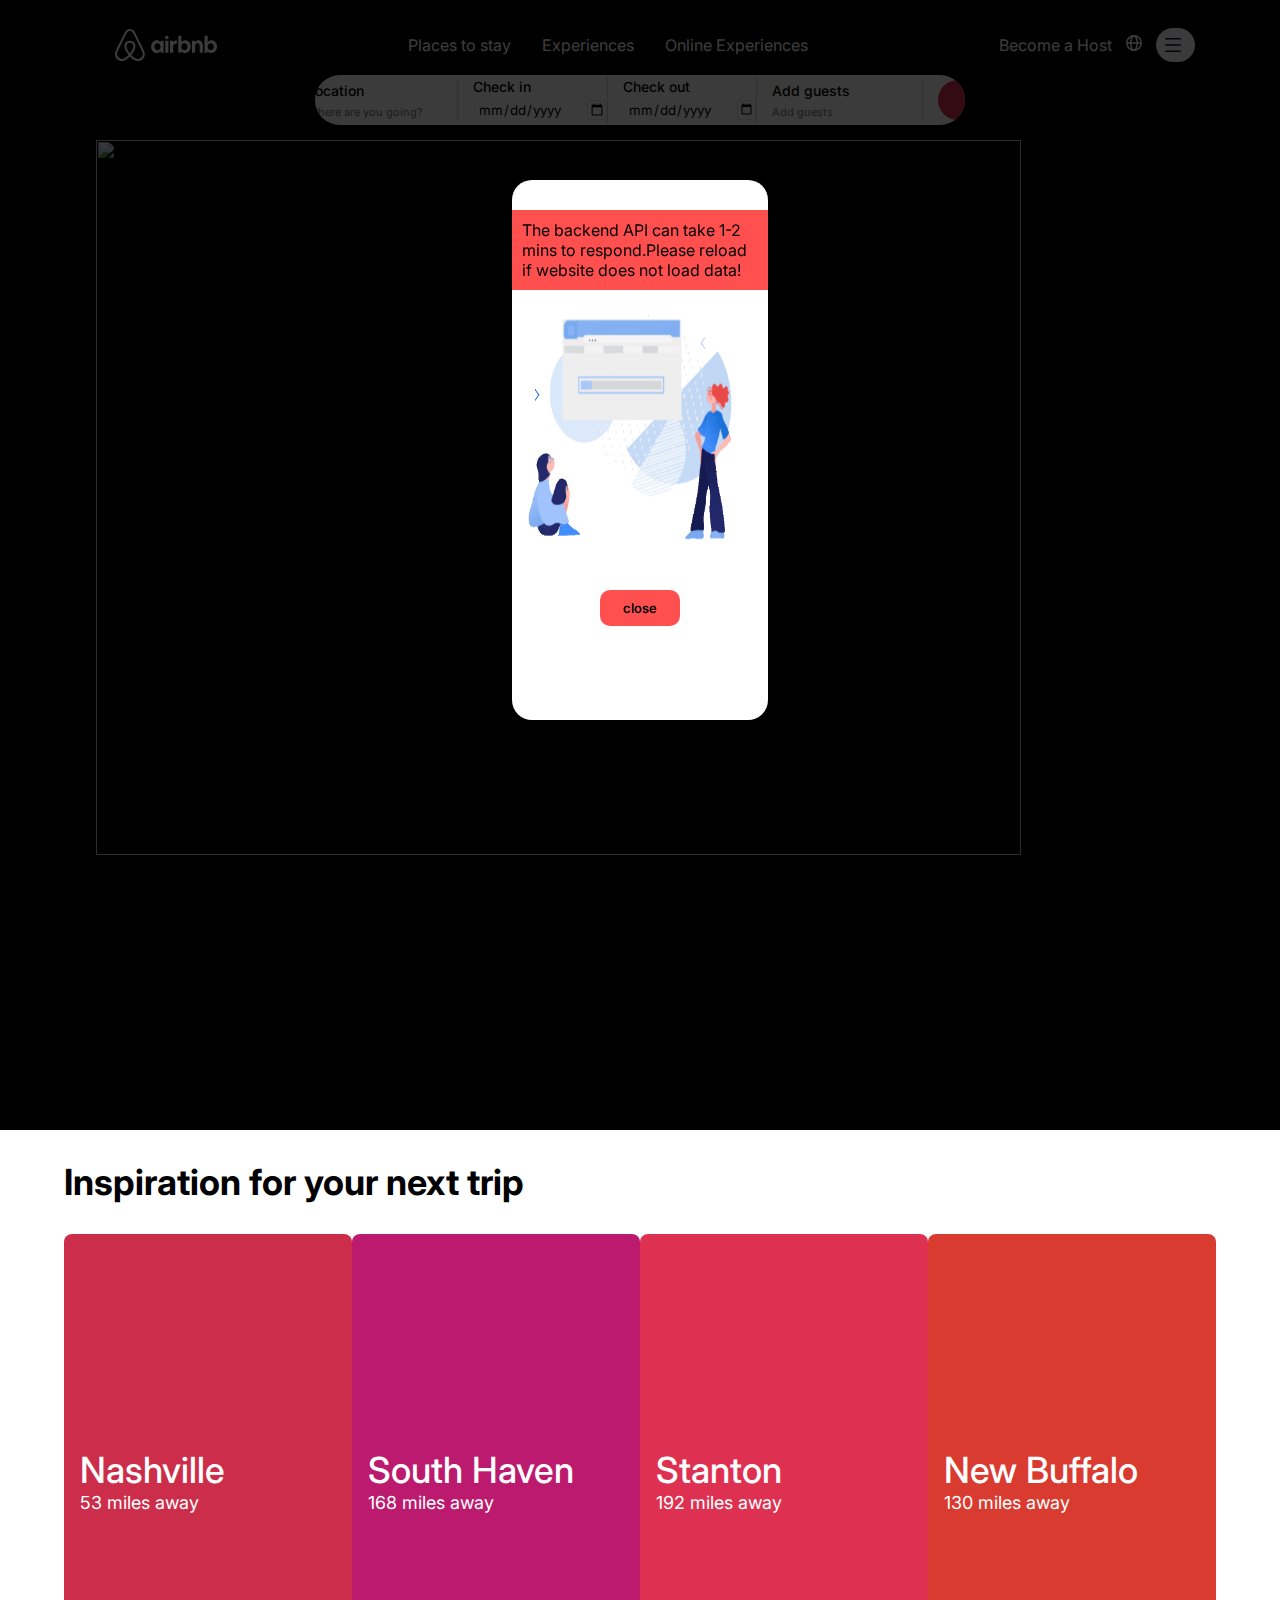
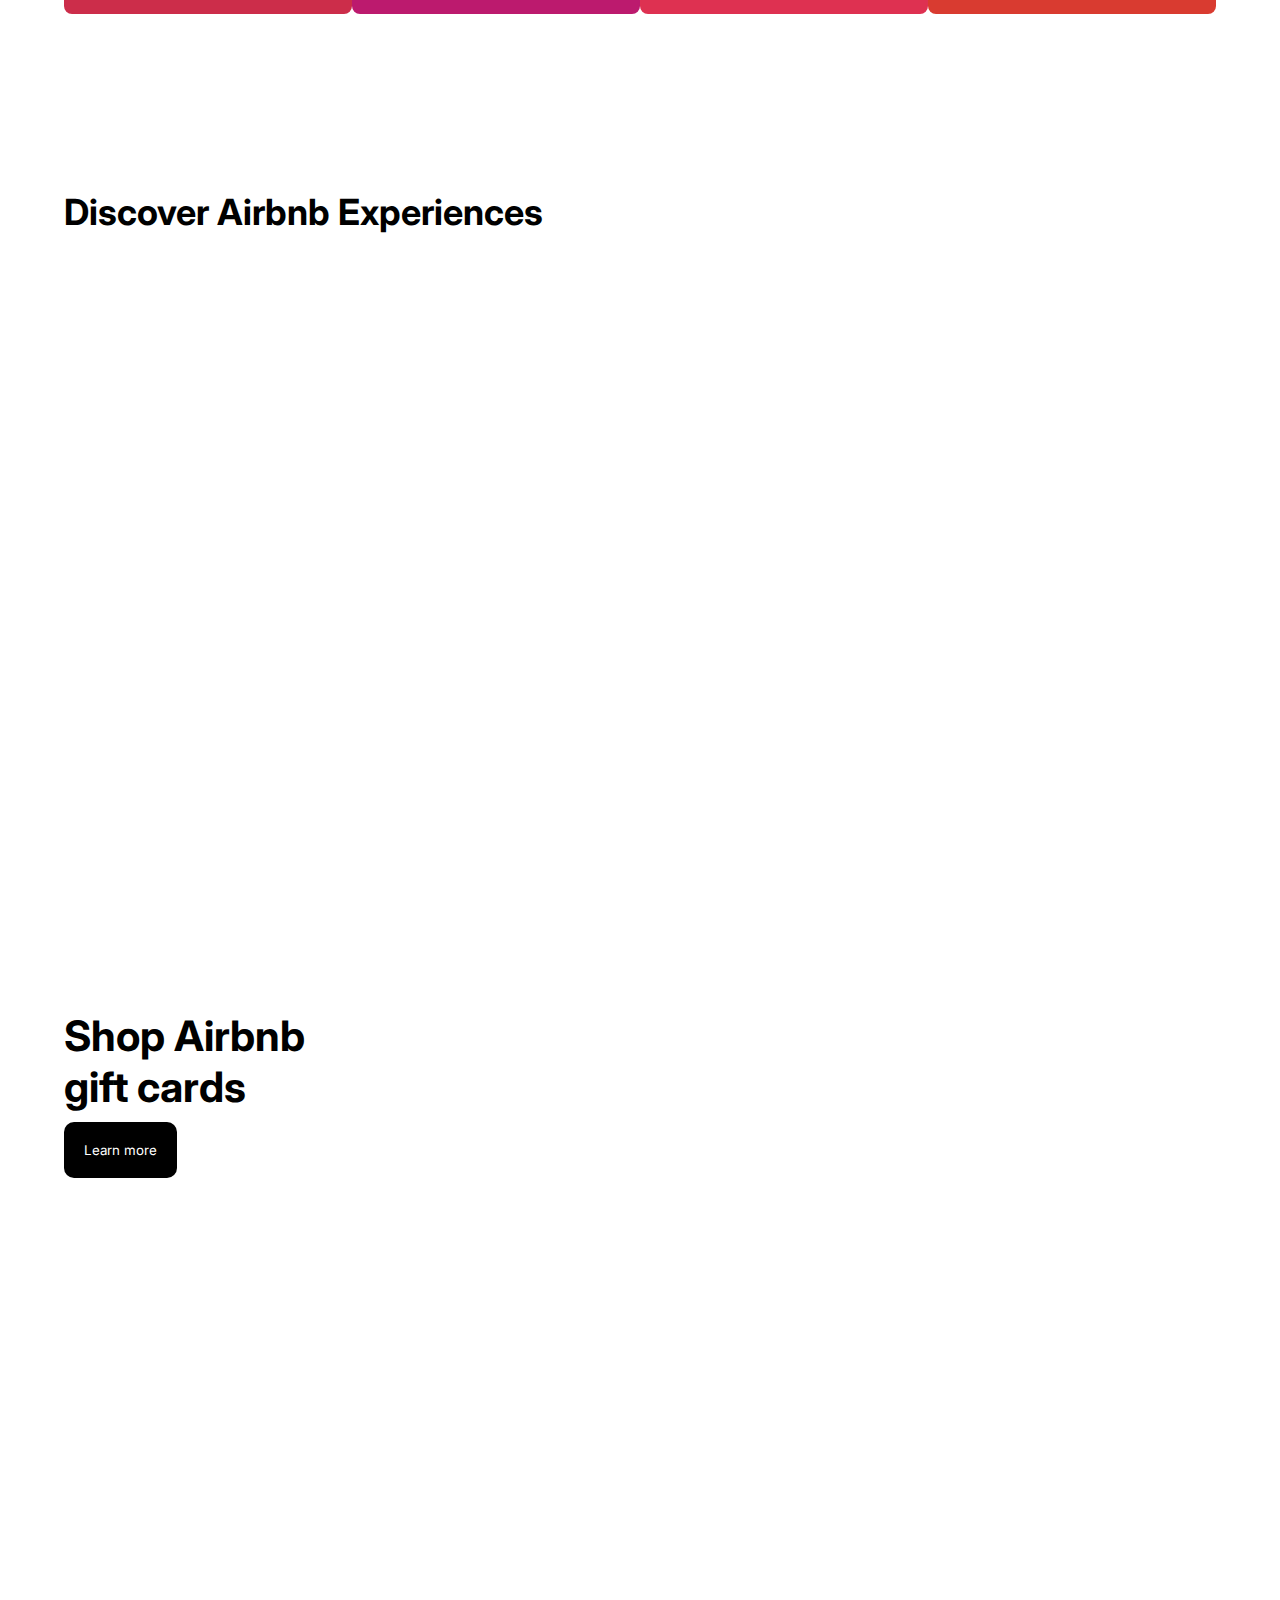
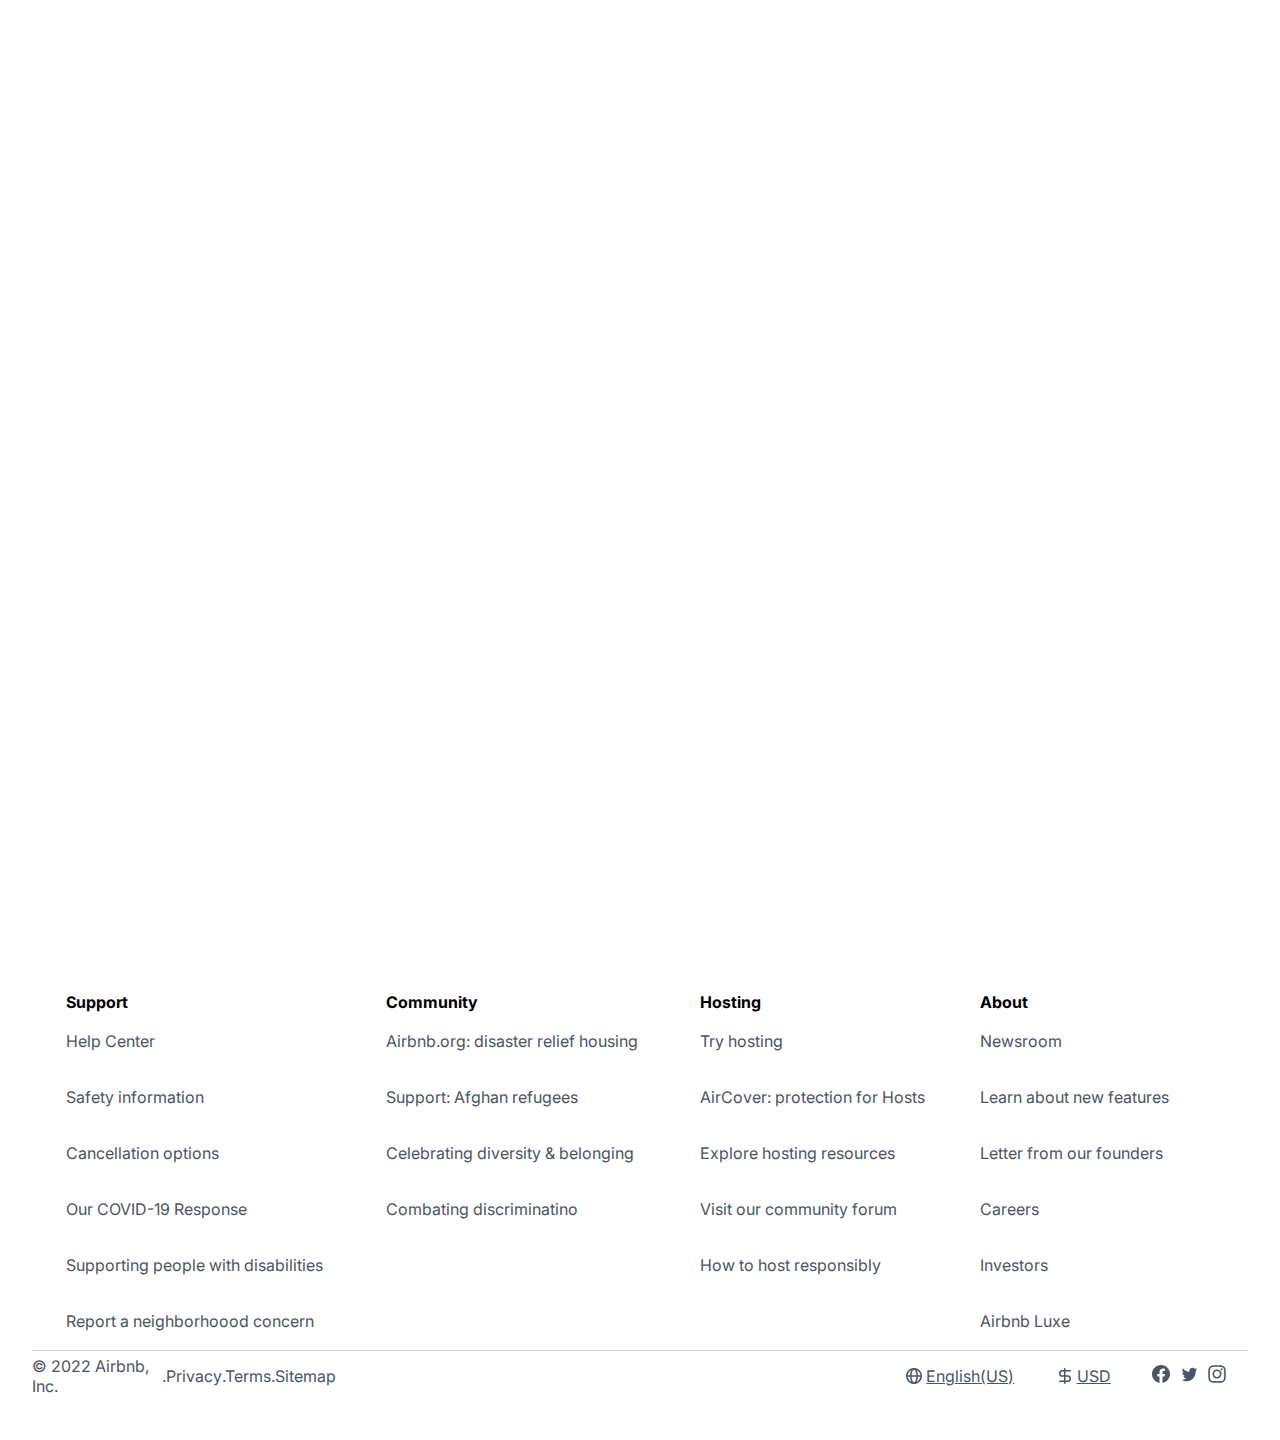
==== commit d42e5f65: "added links" ====
--- a/index.html
+++ b/index.html
@@ -28,7 +28,7 @@
         <div class="popUp">
             <h5>The backend API can take 1-2 mins to respond.Please reload if website does not load data!</h5>
             <img src="./assests/Images/pop-up/clip-1026.gif" alt="">
-            <button id="popUp-btn" class="popUp-btn">ok</button>
+            <button id="popUp-btn" class="popUp-btn">close</button>
         </div>
     </div>
     <header>
@@ -44,9 +44,9 @@
                 </svg>
             </div>
             <div class="links">
-                <a href="./test.html">Places to stay</a>
-                <a href="./searchListing.html">Experiences</a>
-                <a href="">Online Experiences</a>
+                <a href="#Inspiration">Places to stay</a>
+                <a href="#Experiences">Experiences</a>
+                <a href="#online">Online Experiences</a>
             </div>
             <div class="header-right">
                 <p>Become a Host</p>
@@ -114,41 +114,43 @@
                     </div>
                     <p>Bengaluru, karnataka</p>
                 </div> -->
-                <div id="region-suggestion" class="region">
-                    <p>Search by region</p>
-                    <div>
-                        <div onclick="getLocation(event)">
-                            <img src="https://a0.muscache.com/pictures/f9ec8a23-ed44-420b-83e5-10ff1f071a13.jpg"
-                                alt="I'm flexible">
-                            <p>I'm flexible</p>
-                        </div>
-                        <div onclick="getLocation(event)">
-                            <img src="https://a0.muscache.com/im/pictures/7b5cf816-6c16-49f8-99e5-cbc4adfd97e2.jpg?im_w=320"
-                                alt="Europe">
-                            <p>Europe</p>
-                        </div>
-                        <div onclick="getLocation(event)">
-                            <img src="https://a0.muscache.com/im/pictures/dbb2b5ef-2efe-4099-81ac-c7b957f384ed.jpg?im_w=320"
-                                alt="United Kingdom">
-                            <p>United Kingdom</p>
-                        </div>
-                    </div>
-                    <div>
-                        <div onclick="getLocation(event)">
-                            <img src="https://a0.muscache.com/im/pictures/d77de9f5-5318-4571-88c7-e97d2355d20a.jpg?im_w=320"
-                                alt="Southeast Asia">
-                            <p>Southeast Asia</p>
-                        </div>
-                        <div onclick="getLocation(event)">
-                            <img src="https://a0.muscache.com/im/pictures/ebc5a343-8b76-4ae5-8700-eb5e9cec9243.jpg?im_w=320"
-                                alt="Indonesia">
-                            <p>Indonesia</p>
-                        </div>
-                        <div onclick="getLocation(event)">
-                            <img src="https://a0.muscache.com/im/pictures/66355b01-4695-4db9-b292-c149c46fb1ca.jpg?im_w=320"
-                                alt="Middle East">
-                            <p>Middle East</p>
-                        </div>
+                
+            </div>
+
+            <div id="region-suggestion" class="region">
+                <p>Search by region</p>
+                <div>
+                    <div onclick="getLocation(event)">
+                        <img src="https://a0.muscache.com/pictures/f9ec8a23-ed44-420b-83e5-10ff1f071a13.jpg"
+                            alt="I'm flexible">
+                        <p>I'm flexible</p>
+                    </div>
+                    <div onclick="getLocation(event)">
+                        <img src="https://a0.muscache.com/im/pictures/7b5cf816-6c16-49f8-99e5-cbc4adfd97e2.jpg?im_w=320"
+                            alt="Europe">
+                        <p>Europe</p>
+                    </div>
+                    <div onclick="getLocation(event)">
+                        <img src="https://a0.muscache.com/im/pictures/dbb2b5ef-2efe-4099-81ac-c7b957f384ed.jpg?im_w=320"
+                            alt="United Kingdom">
+                        <p>United Kingdom</p>
+                    </div>
+                </div>
+                <div>
+                    <div onclick="getLocation(event)">
+                        <img src="https://a0.muscache.com/im/pictures/d77de9f5-5318-4571-88c7-e97d2355d20a.jpg?im_w=320"
+                            alt="Southeast Asia">
+                        <p>Southeast Asia</p>
+                    </div>
+                    <div onclick="getLocation(event)">
+                        <img src="https://a0.muscache.com/im/pictures/ebc5a343-8b76-4ae5-8700-eb5e9cec9243.jpg?im_w=320"
+                            alt="Indonesia">
+                        <p>Indonesia</p>
+                    </div>
+                    <div onclick="getLocation(event)">
+                        <img src="https://a0.muscache.com/im/pictures/66355b01-4695-4db9-b292-c149c46fb1ca.jpg?im_w=320"
+                            alt="Middle East">
+                        <p>Middle East</p>
                     </div>
                 </div>
             </div>
@@ -224,7 +226,7 @@
         <img src="./assests/Images/home-img/Big Card.png" alt="">
     </section>
 
-    <section class="inspiration">
+    <section id="Inspiration" class="inspiration">
 
         <h1 class="title">Inspiration for your next trip</h1>
         <div class="card-container">
@@ -271,7 +273,7 @@
         </div>
     </section>
 
-    <section class="discover">
+    <section id="Experiences" class="discover">
         <h1 class="title">Discover Airbnb Experiences</h1>
         <div class="img-container">
             <img src="./assests/Images/discover-sec-img/unsplash_qvO4yjZo-Mc.png" alt="">
@@ -286,7 +288,7 @@
             <img src="./assests/Images/discover-sec-img/Gift Cards.png" alt="">
         </div>
 
-        <img class="hosting-img" src="./assests/Images/discover-sec-img/unsplash_SV3e7hGlVnc.png" alt="">
+        <img id="online" class="hosting-img" src="./assests/Images/discover-sec-img/unsplash_SV3e7hGlVnc.png" alt="">
     </section>
 
     <section class="footer">
--- a/assests/css/homePage-styling/styles.css
+++ b/assests/css/homePage-styling/styles.css
@@ -45,7 +45,7 @@
     padding: 10px;
     border-radius: 10px;
     border: none;
-    background-color: #ff4567;
+    background-color: rgba(255, 0, 0, 0.69);
     display: flex;
     align-items: center;
     justify-content: center;
@@ -57,6 +57,10 @@
 .popUp-btn:hover{
     cursor: pointer;
     background-color: rgba(255, 0, 0, 0.752);
+}
+
+.popUp-btn:active{
+    scale: 0.95;
 }
 
 .popUp>h5{
@@ -212,6 +216,7 @@
     gap: 10px;
     overflow-x: hidden;
     overflow-y: scroll;
+    display: none;
 }
 
 .region {
@@ -229,9 +234,10 @@
     width: 100%;
     height: 20px;
     background-color: #ffffff;
-    padding-left: 10px;
+    padding-left: 35px;
     font-size: 14px;
     font-weight: 500;
+    margin-top: 15px;
 }
 
 .region>div {
@@ -241,7 +247,7 @@
     display: flex;
     align-items: center;
     justify-content: center;
-    gap: 10px;
+    gap: 15px;
 }
 
 .region>div>div {
